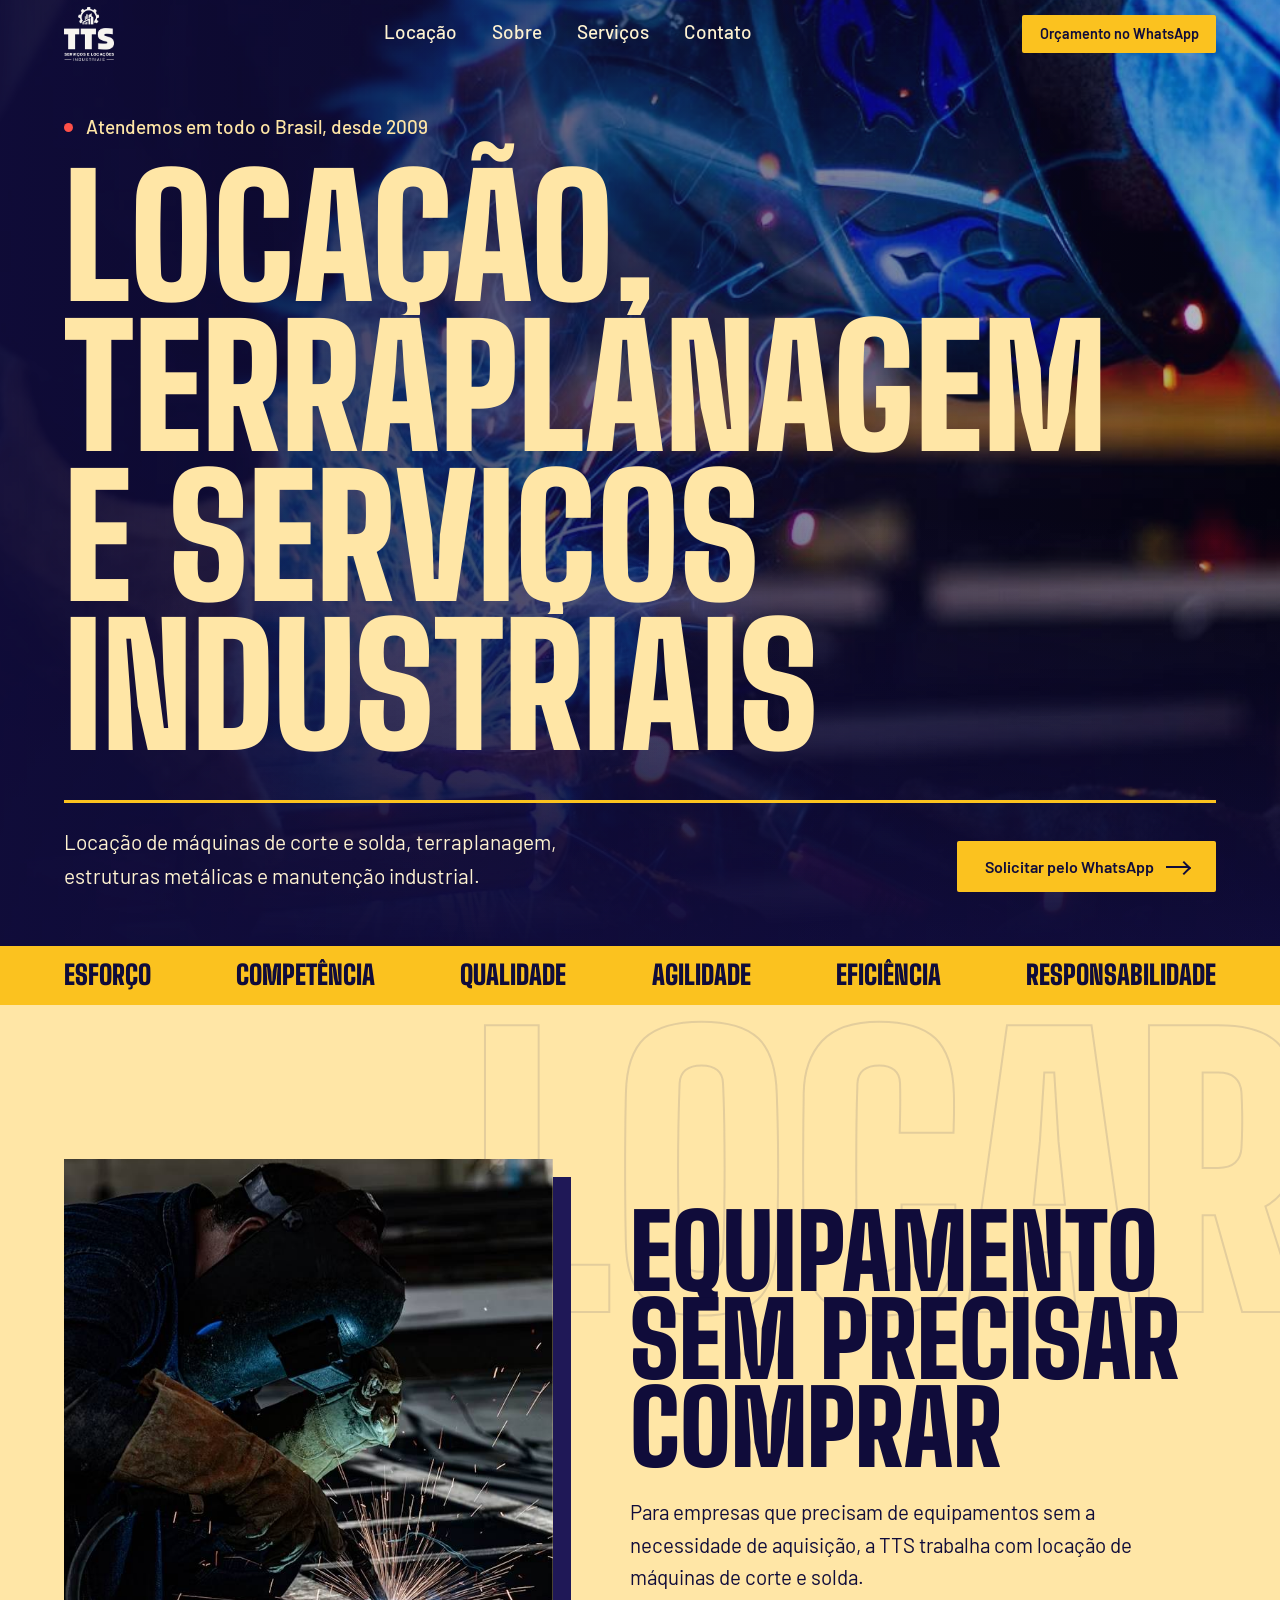
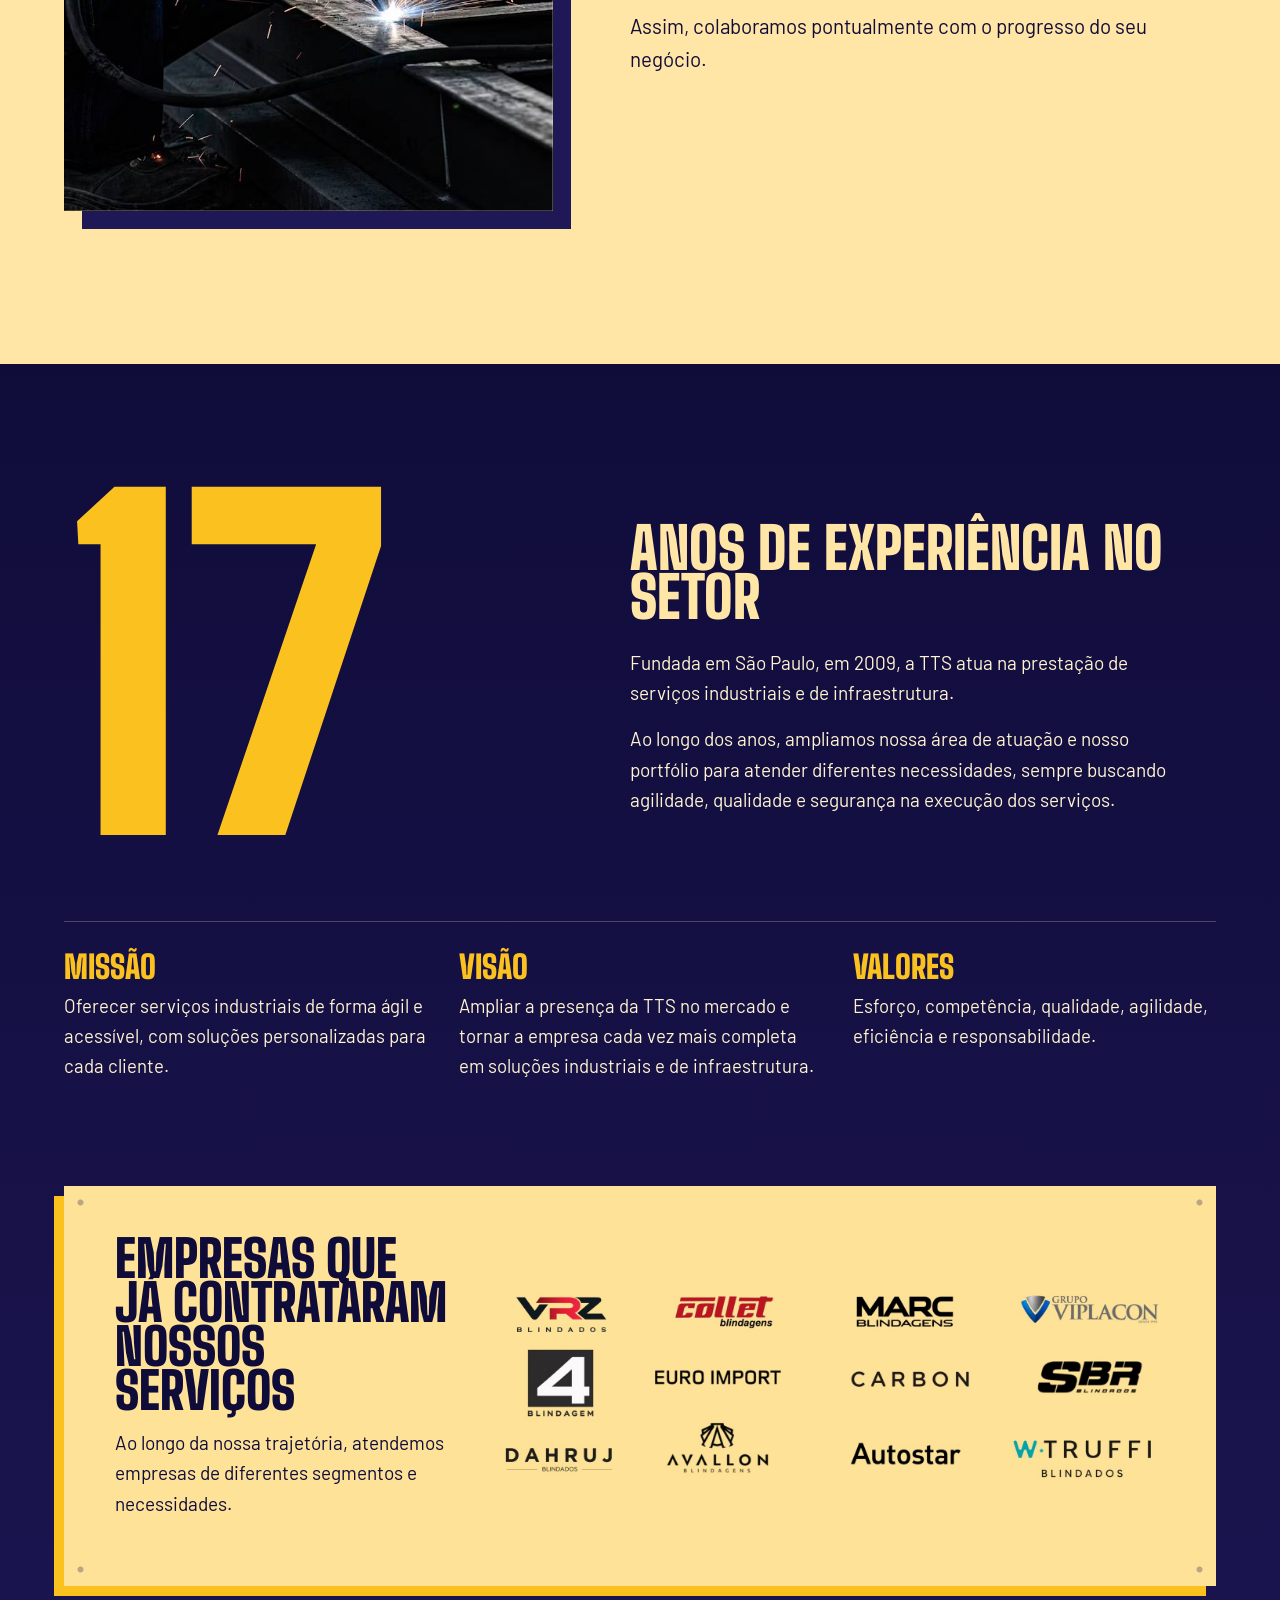
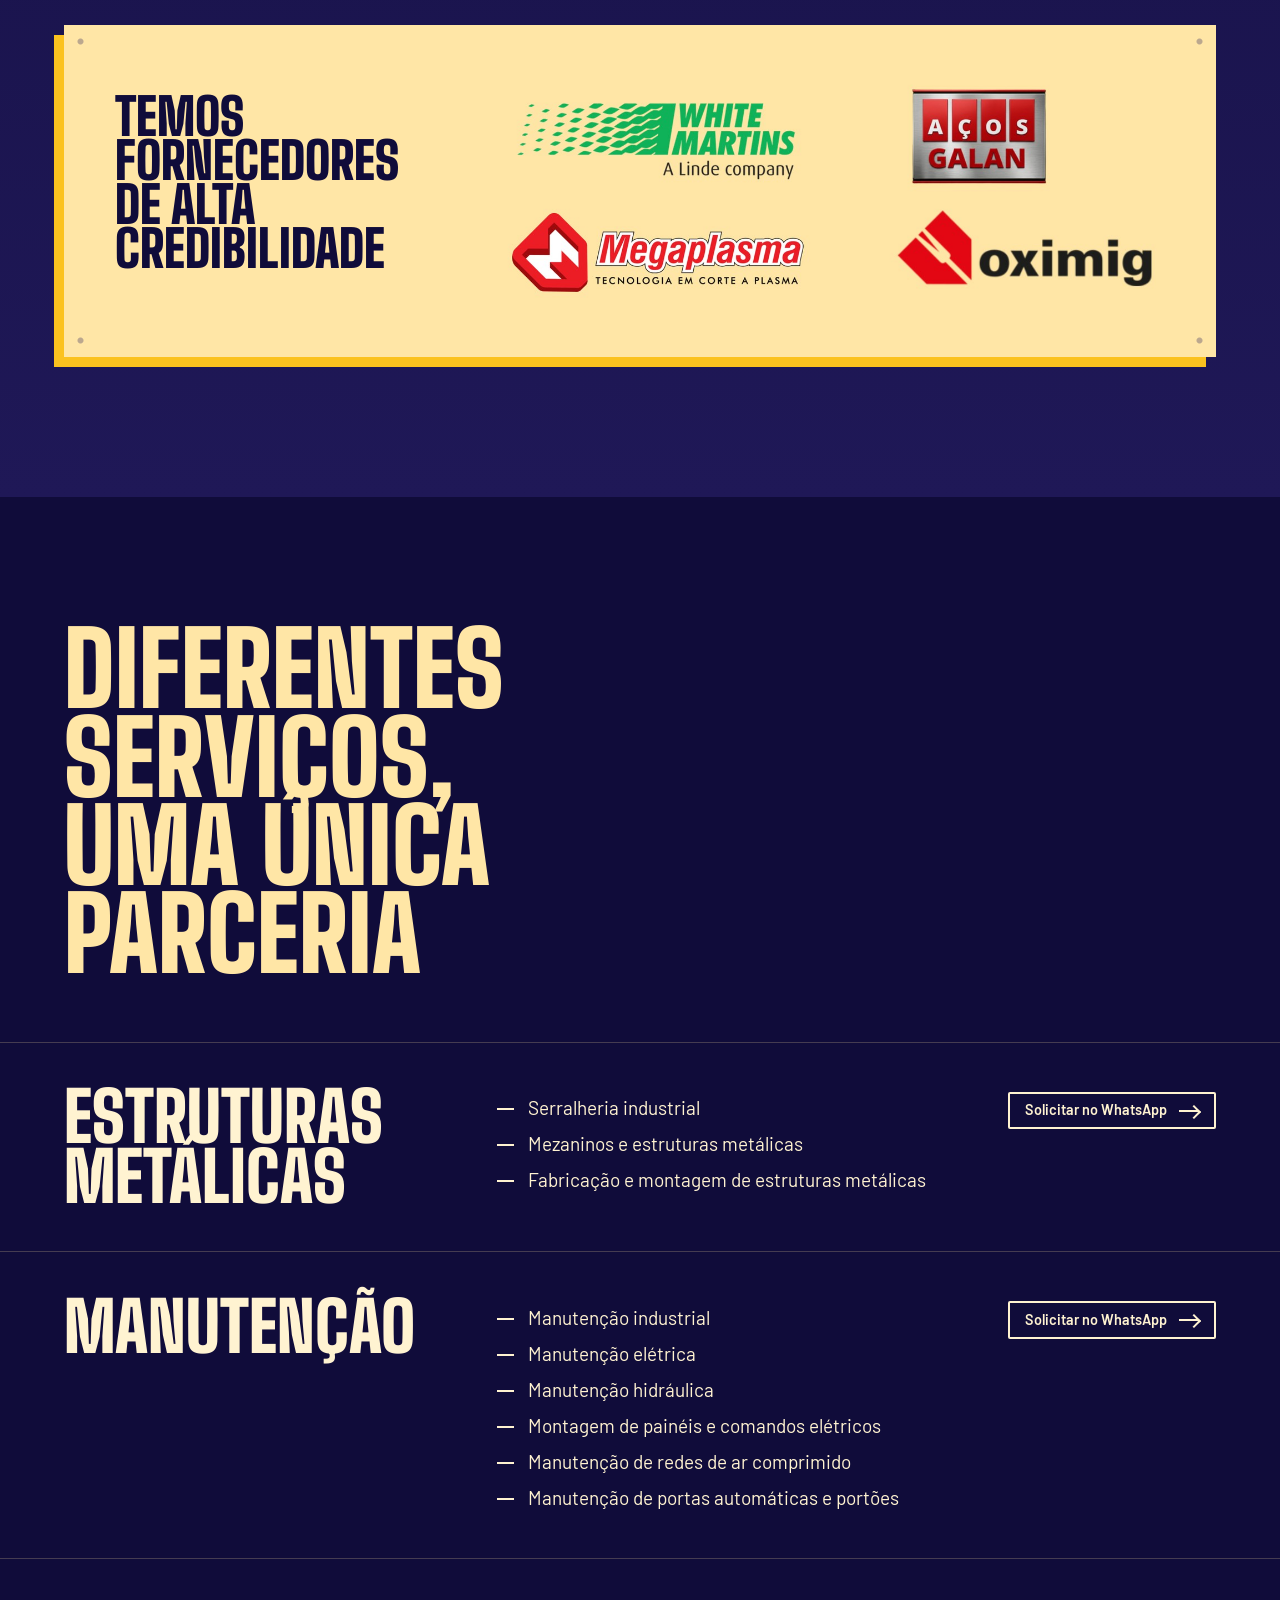
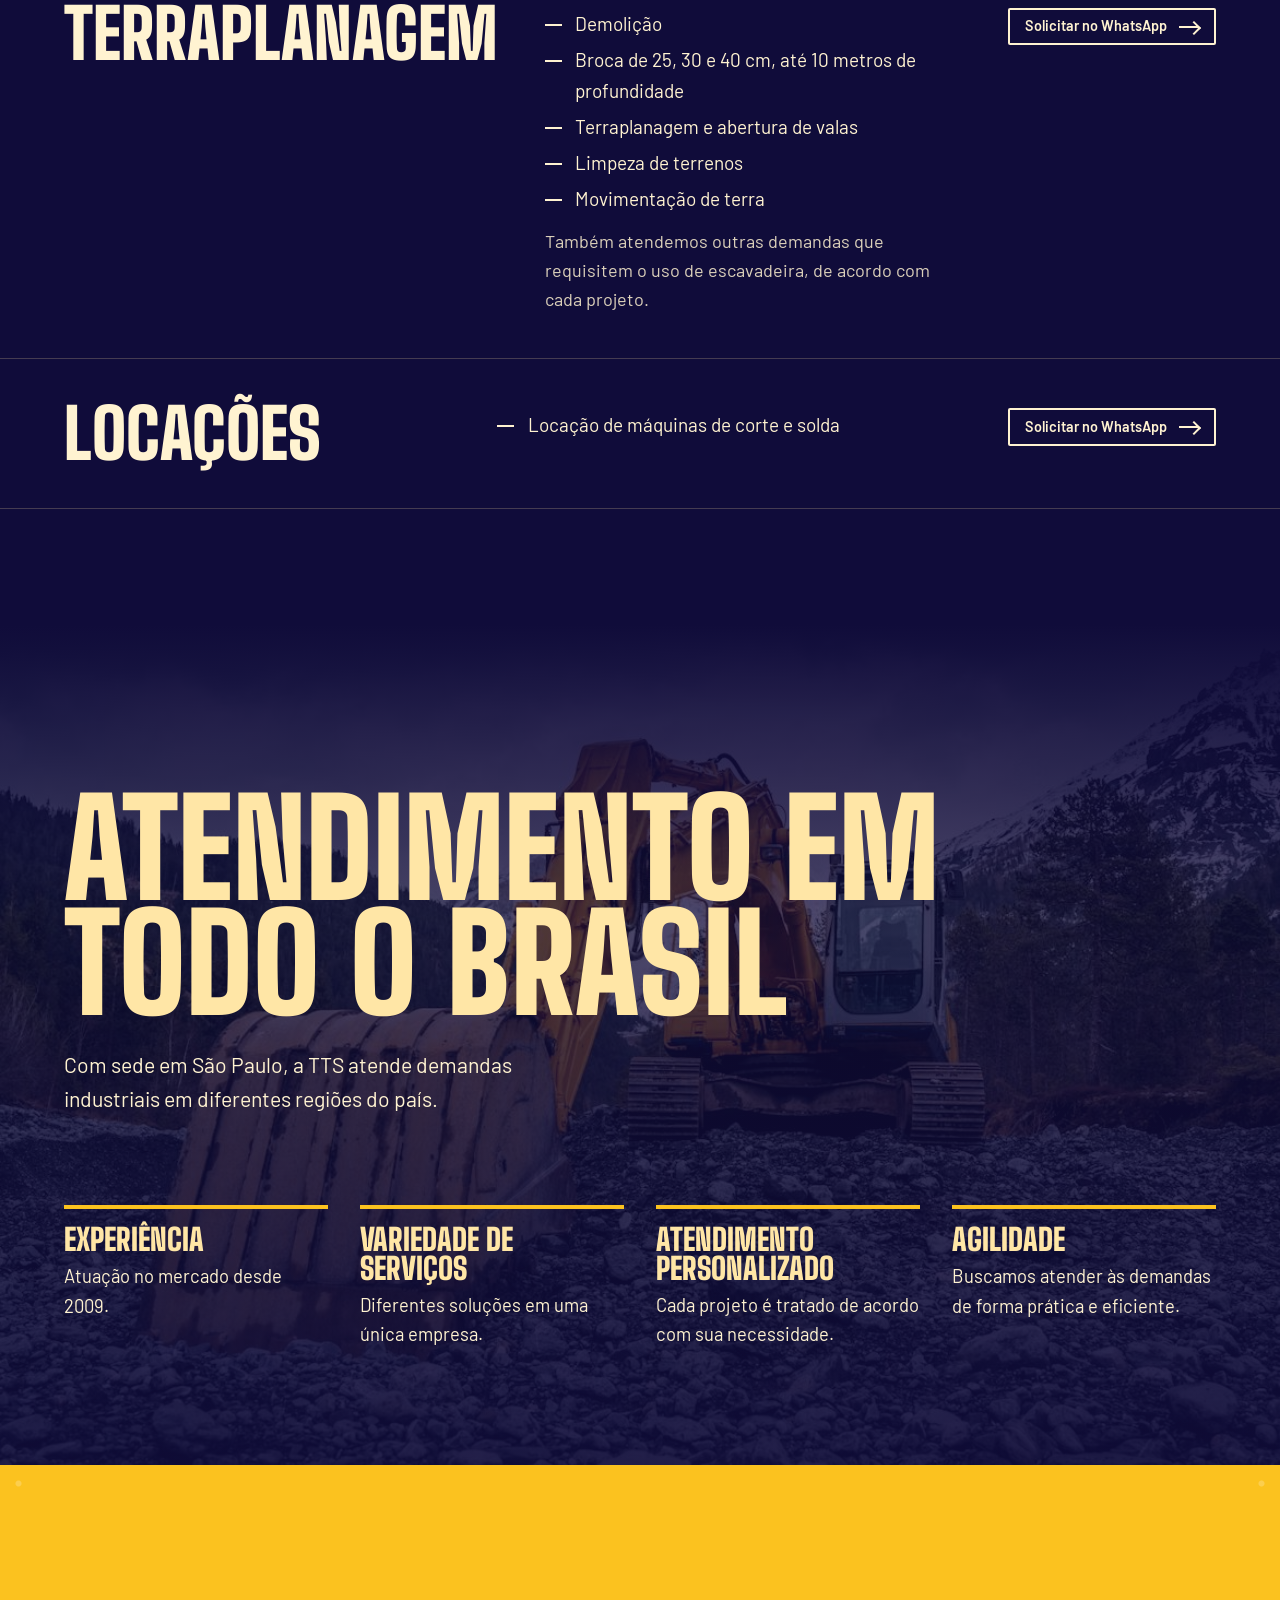
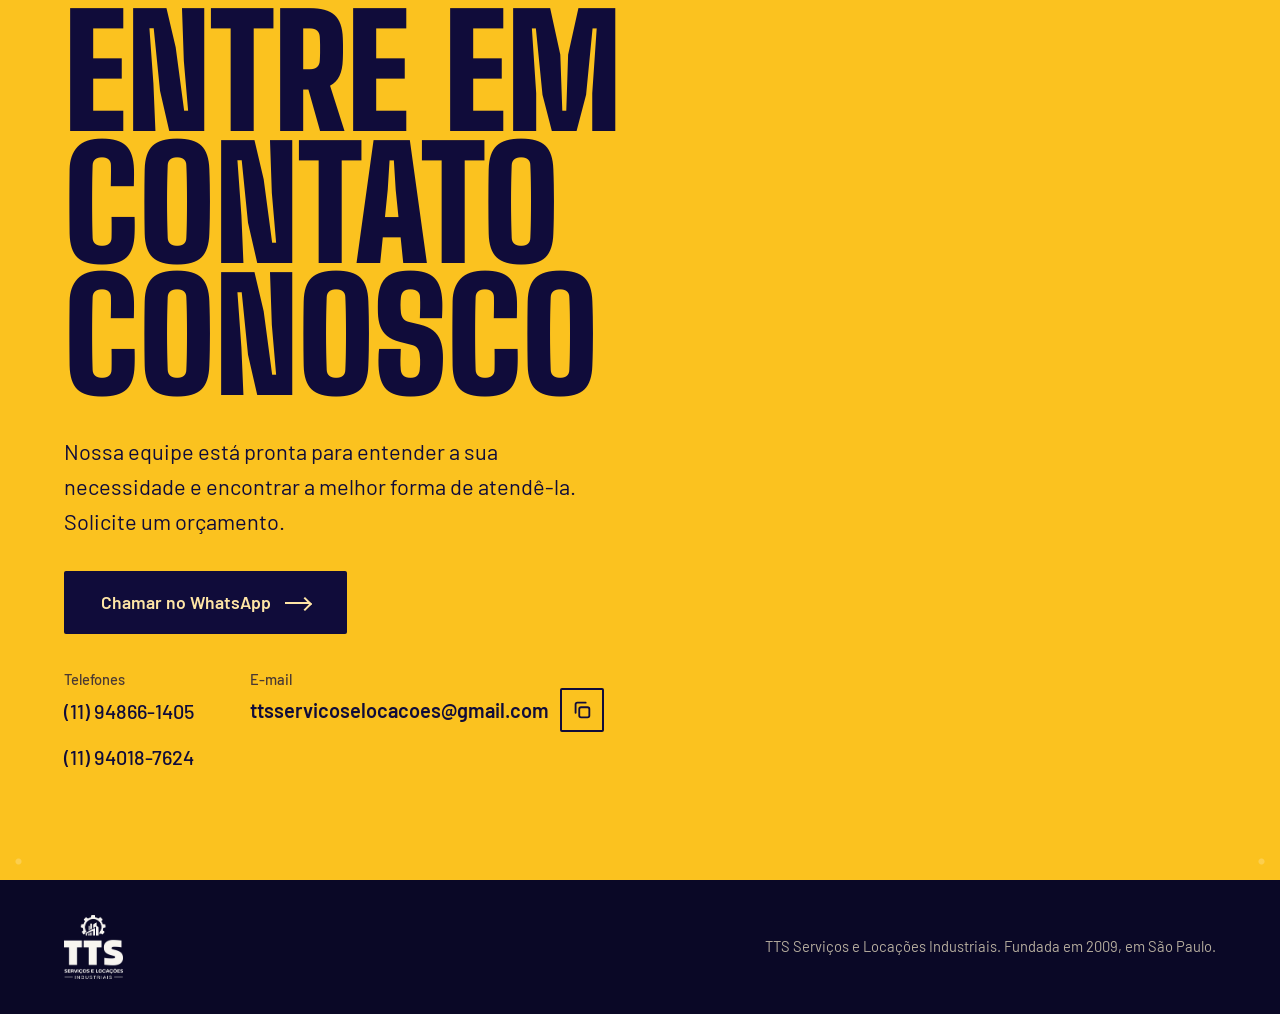
==== index.html @ 23714655 "Versão final TTS Servicos e Locacoes" ====
<!doctype html>
<html lang="pt-BR"><head><meta charset="utf-8">
<meta name="viewport" content="width=device-width,initial-scale=1,viewport-fit=cover">
<title>TTS | Locação de máquinas de corte e solda e serviços industriais</title>
<meta name="description" content="TTS Serviços e Locações Industriais, desde 2009 em São Paulo. Locação de máquinas de corte e solda. Peça seu orçamento pelo WhatsApp.">
<meta name="theme-color" content="#100C3A">
<link rel="preconnect" href="https://fonts.googleapis.com"><link rel="preconnect" href="https://fonts.gstatic.com" crossorigin>
<link href="https://fonts.googleapis.com/css2?family=Barlow:wght@400;500;600&family=Big+Shoulders+Display:wght@800;900&display=swap" rel="stylesheet">
<link rel="stylesheet" href="css/style.css">
<noscript><style>.gate{display:none}.rv,.mk,.mk img,.ln>span{opacity:1!important;transform:none!important;clip-path:none!important}body.lock{overflow:auto}</style></noscript>
</head>
<body class="lock">
<a class="skip" href="#locacao">Ir para o conteúdo</a>
<div class="gate" aria-hidden="true"><i></i><i></i></div>
<div class="pg" id="pg"></div>
<header id="hd">
 <a class="logo" href="#topo" aria-label="TTS, início"><img src="imagens/logo-tts-branco.png" alt="TTS Serviços e Locações Industriais" width="120" height="40"></a>
 <nav class="dk" aria-label="Principal"><a class="ul" href="#locacao">Locação</a><a class="ul" href="#sobre">Sobre</a><a class="ul" href="#servicos">Serviços</a><a class="ul" href="#contato">Contato</a></nav>
 <a class="btn sm" data-wa="def">Orçamento no WhatsApp</a>
 <button class="bg" id="bg" aria-label="Abrir menu" aria-expanded="false" aria-controls="mn"><span></span><span></span></button>
</header>
<div class="mn" id="mn"><a class="l" style="--i:0" href="#locacao">Locação</a><a class="l" style="--i:1" href="#sobre">Sobre</a><a class="l" style="--i:2" href="#servicos">Serviços</a><a class="l" style="--i:3" href="#contato">Contato</a><a class="btn" data-wa="def">Orçamento no WhatsApp<b></b></a></div>

<main>
<section class="hero" id="topo">
 <div class="hbg" id="hb"><div class="mk" style="--d:1250"><img src="imagens/hero-solda.jpg" alt="Soldagem com faíscas em ambiente industrial" fetchpriority="high"></div></div>
 <div class="wrap">
  <p class="tag rv" style="--d:1500"><i class="dot"></i>Atendemos em todo o Brasil, desde 2009</p>
  <h1><span class="ln"><span style="--d:700">Locação,</span></span><span class="ln"><span style="--d:820">terraplanagem</span></span><span class="ln"><span style="--d:940">e serviços</span></span><span class="ln"><span style="--d:1060">industriais</span></span></h1>
  <div class="hrow"><p class="rv" style="--d:1750">Locação de máquinas de corte e solda, terraplanagem, estruturas metálicas e manutenção industrial.</p><a class="btn rv" style="--d:1900" data-wa="def">Solicitar pelo WhatsApp<b></b></a></div>
 </div>
</section>

<div class="mq" aria-hidden="true"><span>Esforço</span><span>Competência</span><span>Qualidade</span><span>Agilidade</span><span>Eficiência</span><span>Responsabilidade</span></div>

<section class="loc riv" id="locacao">
 <span class="ghost" aria-hidden="true">Locar</span>
 <div class="wrap g2">
  <div class="mk ph"><img src="imagens/locacao-solda.jpg" alt="Operador trabalhando com máquina de solda" loading="lazy"></div>
  <div>
   <h2 class="rv">Equipamento sem precisar comprar</h2>
   <p class="rv" style="--d:100">Para empresas que precisam de equipamentos sem a necessidade de aquisição, a TTS trabalha com locação de máquinas de corte e solda.</p>
   <p class="rv" style="--d:180">Assim, colaboramos pontualmente com o progresso do seu negócio.</p>
   <a class="btn rv" style="--d:260" data-wa="loc">Pedir orçamento de locação<b></b></a>
  </div>
 </div>
</section>

<section class="sob" id="sobre">
 <div class="wrap">
  <div class="g2">
   <div><span class="big rv" aria-hidden="true">17</span></div>
   <div>
    <h2 class="rv">Anos de experiência no setor</h2>
    <p class="rv" style="--d:80">Fundada em São Paulo, em 2009, a TTS atua na prestação de serviços industriais e de infraestrutura.</p>
    <p class="rv" style="--d:160">Ao longo dos anos, ampliamos nossa área de atuação e nosso portfólio para atender diferentes necessidades, sempre buscando agilidade, qualidade e segurança na execução dos serviços.</p>
   </div>
  </div>
  <div class="mvv">
   <div class="rv"><h3>Missão</h3><p>Oferecer serviços industriais de forma ágil e acessível, com soluções personalizadas para cada cliente.</p></div>
   <div class="rv" style="--d:120"><h3>Visão</h3><p>Ampliar a presença da TTS no mercado e tornar a empresa cada vez mais completa em soluções industriais e de infraestrutura.</p></div>
   <div class="rv" style="--d:240"><h3>Valores</h3><p>Esforço, competência, qualidade, agilidade, eficiência e responsabilidade.</p></div>
  </div>
 <div class="pc riv">
  <div><h3 class="rv">Empresas que já contrataram nossos serviços</h3><p class="rv" style="--d:100">Ao longo da nossa trajetória, atendemos empresas de diferentes segmentos e necessidades.</p></div>
  <div class="mk"><img src="imagens/logos-parceiros.jpg" alt="Logotipos das empresas que já contrataram os serviços da TTS" loading="lazy"></div>
  <p class="hint">Deslize para o lado e veja todas as empresas.</p>
 </div>
 <div class="pc fn riv">
  <div><h3 class="rv">Temos fornecedores de alta credibilidade</h3></div>
  <div class="mk"><img src="imagens/logos-fornecedores.jpg" alt="Logotipos dos fornecedores da TTS: White Martins, Aços Galan, Megaplasma e Oximig" loading="lazy"></div>
 </div>
 </div>
</section>

<section class="srv" id="servicos">
 <div class="wrap"><h2 class="rv">Diferentes serviços, uma única parceria</h2></div>
 <article class="rw rv"><h3>Estruturas metálicas</h3><ul><li>Serralheria industrial</li><li>Mezaninos e estruturas metálicas</li><li>Fabricação e montagem de estruturas metálicas</li></ul><a class="btn sm" data-wa="est">Solicitar no WhatsApp<b></b></a></article>
 <article class="rw rv"><h3>Manutenção</h3><ul><li>Manutenção industrial</li><li>Manutenção elétrica</li><li>Manutenção hidráulica</li><li>Montagem de painéis e comandos elétricos</li><li>Manutenção de redes de ar comprimido</li><li>Manutenção de portas automáticas e portões</li></ul><a class="btn sm" data-wa="man">Solicitar no WhatsApp<b></b></a></article>
 <article class="rw rv"><h3>Terraplanagem</h3><div><ul><li>Demolição</li><li>Broca de 25, 30 e 40 cm, até 10 metros de profundidade</li><li>Terraplanagem e abertura de valas</li><li>Limpeza de terrenos</li><li>Movimentação de terra</li></ul><small>Também atendemos outras demandas que requisitem o uso de escavadeira, de acordo com cada projeto.</small></div><a class="btn sm" data-wa="ter">Solicitar no WhatsApp<b></b></a></article>
 <article class="rw rv"><h3>Locações</h3><ul><li>Locação de máquinas de corte e solda</li></ul><a class="btn sm" data-wa="lcs">Solicitar no WhatsApp<b></b></a></article>
</section>

<section class="br">
 <div class="bgi"><img src="imagens/escavadeira-obra.jpg" alt="Escavadeira em obra" loading="lazy"></div>
 <div class="wrap">
  <h2 class="rv">Atendimento em todo o Brasil</h2>
  <p class="lead rv" style="--d:100">Com sede em São Paulo, a TTS atende demandas industriais em diferentes regiões do país.</p>
  <div class="dif">
   <div class="rv"><h3>Experiência</h3><p>Atuação no mercado desde 2009.</p></div>
   <div class="rv" style="--d:100"><h3>Variedade de serviços</h3><p>Diferentes soluções em uma única empresa.</p></div>
   <div class="rv" style="--d:200"><h3>Atendimento personalizado</h3><p>Cada projeto é tratado de acordo com sua necessidade.</p></div>
   <div class="rv" style="--d:300"><h3>Agilidade</h3><p>Buscamos atender às demandas de forma prática e eficiente.</p></div>
  </div>
 </div>
</section>

<section class="ct riv" id="contato">
 <div class="wrap">
  <h2 class="rv">Entre em contato conosco</h2>
  <p class="s rv" style="--d:100">Nossa equipe está pronta para entender a sua necessidade e encontrar a melhor forma de atendê-la. Solicite um orçamento.</p>
  <a class="btn dk rv" style="--d:200" data-wa="def">Chamar no WhatsApp<b></b></a>
  <div class="ph2 rv" style="--d:300"><div><small>Telefones</small><a class="ul" href="tel:+5511948661405">(11) 94866-1405</a><a class="ul" href="tel:+5511940187624">(11) 94018-7624</a></div><div><small>E-mail</small><div class="cp"><span class="em">ttsservicoselocacoes@gmail.com</span><button class="cb" id="cb" type="button" data-copy="ttsservicoselocacoes@gmail.com" aria-label="Copiar e-mail"><svg class="i1" viewBox="0 0 24 24" width="22" height="22" fill="none" stroke="currentColor" stroke-width="2" stroke-linecap="round" stroke-linejoin="round" aria-hidden="true"><rect x="9" y="9" width="11" height="11" rx="2"/><path d="M5 15V6a2 2 0 0 1 2-2h9"/></svg><svg class="i2" viewBox="0 0 24 24" width="22" height="22" fill="none" stroke="currentColor" stroke-width="2.4" stroke-linecap="round" stroke-linejoin="round" aria-hidden="true"><path d="M5 13l4 4L19 7"/></svg></button><span class="cm" id="cm" role="status" aria-live="polite"></span></div></div></div>
 </div>
</section>
</main>

<footer><img src="imagens/logo-tts-branco.png" alt="TTS" width="132" height="44"><span>TTS Serviços e Locações Industriais. Fundada em 2009, em São Paulo.</span></footer>
<div class="wbar" id="wb"><a class="btn" data-wa="def">Orçamento no WhatsApp<b></b></a></div>

<script src="js/script.js"></script>
</body></html>
---- css/style.css ----
:root{--n0:#0A0826;--n1:#100C3A;--n2:#1F1857;--y:#FBC21F;--c:#FFE6A6;--ct:#FFF3D1;--r:#FE5048;--e:cubic-bezier(.77,0,.18,1);--o:cubic-bezier(.16,1,.3,1);--p:clamp(20px,5vw,72px);--ft:'Big Shoulders Display','Arial Narrow',Impact,sans-serif;--fb:'Barlow',system-ui,sans-serif}
*{box-sizing:border-box;margin:0}
html{scroll-behavior:smooth;scroll-padding-top:70px}
body{background:var(--n1);color:var(--ct);font:400 clamp(16px,.5vw + .9rem,19px)/1.6 var(--fb);overflow-x:hidden;-webkit-font-smoothing:antialiased}
body.lock,body.mo{overflow:hidden}
img{display:block;width:100%;height:100%;object-fit:cover}
a{color:inherit;text-decoration:none}
h1,h2,h3{font-family:var(--ft);text-transform:uppercase;line-height:.86;font-weight:900}
:focus-visible{outline:3px solid var(--y);outline-offset:3px}
.wrap{padding:0 var(--p);position:relative}
.skip{position:absolute;left:-999px;top:8px;z-index:200;background:var(--y);color:var(--n1);padding:.6em 1em}.skip:focus{left:8px}
/* portão */
.gate{position:fixed;inset:0;z-index:100;display:flex;pointer-events:none}
.gate i{flex:1;position:relative;background:repeating-linear-gradient(90deg,rgba(255,255,255,.04) 0 1px,transparent 1px 5px),linear-gradient(180deg,#2b2372,#1F1857 45%,#120e3f);transition:transform 1.35s var(--e) .35s}
.gate i:first-child{border-right:3px solid var(--y)}.gate i:last-child{border-left:3px solid var(--y)}
.gate i::before,.riv::before{content:'';position:absolute;inset:16px;pointer-events:none;--rc:rgba(255,230,166,.35);background:radial-gradient(circle,var(--rc) 2.5px,transparent 3.5px) 0 0/9px 9px no-repeat,radial-gradient(circle,var(--rc) 2.5px,transparent 3.5px) 100% 0/9px 9px no-repeat,radial-gradient(circle,var(--rc) 2.5px,transparent 3.5px) 0 100%/9px 9px no-repeat,radial-gradient(circle,var(--rc) 2.5px,transparent 3.5px) 100% 100%/9px 9px no-repeat}
body.go .gate i:first-child{transform:translateX(-101%)}body.go .gate i:last-child{transform:translateX(101%)}
body.done .gate{display:none}
/* revelações */
.rv{opacity:0;transform:translateY(32px);transition:opacity .9s var(--o),transform .9s var(--o);transition-delay:calc(var(--d,0)*1ms)}
.rv.in{opacity:1;transform:none}
.mk{overflow:hidden}
.mk img{transform:scale(1.25);clip-path:inset(0 0 100% 0);transition:transform 2s var(--o) calc(var(--d,0)*1ms),clip-path 1.3s var(--e) calc(var(--d,0)*1ms)}
.mk.in img{transform:none;clip-path:inset(0)}
.ln{display:block;overflow:hidden;padding:.18em 0 .04em;margin-top:-.18em}
.ln>span{display:block;transform:translateY(108%);transition:transform 1.1s var(--o) calc(var(--d,0)*1ms)}
body.go .ln>span{transform:none}
/* header */
header{position:fixed;inset:0 0 auto;z-index:60;height:68px;display:flex;align-items:center;justify-content:space-between;padding:0 var(--p);transition:background .4s,transform .4s}
header.sc{background:rgba(16,12,58,.92);backdrop-filter:blur(10px);box-shadow:0 1px 0 rgba(255,230,166,.12)}
.logo{height:54px;width:auto}.logo img{width:auto;height:100%}
nav.dk{display:flex;gap:2.2rem;align-items:center}
.ul{background:linear-gradient(currentColor,currentColor) 0 100%/0 2px no-repeat;transition:background-size .45s var(--o);padding-bottom:3px;font-weight:500}.ul:hover{background-size:100% 2px}
.pg{position:fixed;top:0;left:0;right:0;height:3px;background:var(--y);transform:scaleX(0);transform-origin:0 50%;z-index:70}
.bg{display:none;width:48px;height:48px;background:none;border:0;color:inherit;cursor:pointer;position:relative}
.bg span{position:absolute;left:11px;right:11px;height:2px;background:var(--c);transition:transform .5s var(--o),opacity .3s}
.bg span:nth-child(1){top:19px}.bg span:nth-child(2){top:28px}
body.mo .bg span:nth-child(1){transform:translateY(4.5px) rotate(45deg)}body.mo .bg span:nth-child(2){transform:translateY(-4.5px) rotate(-45deg)}
.mn{position:fixed;inset:0;z-index:55;background:var(--n2);clip-path:inset(0 0 0 100%);visibility:hidden;transition:clip-path .8s var(--e),visibility 0s .8s;display:flex;flex-direction:column;justify-content:center;gap:1.2rem;padding:90px var(--p) 40px;border-left:3px solid var(--y)}
body.mo .mn{clip-path:inset(0);visibility:visible;transition:clip-path .8s var(--e)}
.mn a.l{font:900 clamp(3rem,15vw,5.5rem)/.95 var(--ft);text-transform:uppercase;opacity:0;transform:translateX(40px);transition:opacity .5s,transform .7s var(--o)}
body.mo .mn a.l{opacity:1;transform:none;transition-delay:calc(.35s + var(--i)*.08s)}
/* botões */
.btn{position:relative;display:inline-flex;align-items:center;justify-content:center;gap:.8em;padding:1.1em 1.7em;background:var(--y);color:var(--n1);font:600 1rem/1 var(--fb);overflow:hidden;isolation:isolate;border-radius:2px}
.btn::before{content:'';position:absolute;inset:0;background:var(--c);transform:translateX(-101%);transition:transform .55s var(--o);z-index:-1}
.btn:hover::before,.btn:focus-visible::before{transform:none}
.btn b{display:inline-block;width:1.4em;height:2px;background:currentColor;position:relative;transition:width .4s var(--o)}
.btn b::after{content:'';position:absolute;right:0;top:-3px;width:8px;height:8px;border:solid currentColor;border-width:2px 2px 0 0;transform:rotate(45deg)}
.btn:hover b{width:2.2em}
.btn:active{transform:scale(.97)}
.btn.sm{padding:.8em 1.2em;font-size:.9rem}
.btn.dk{background:var(--n1);color:var(--c)}.btn.dk::before{background:var(--n2)}
/* hero */
.hero{position:relative;min-height:100svh;display:flex;align-items:flex-end;overflow:hidden;padding-bottom:clamp(28px,6vh,64px)}
.hbg{position:absolute;inset:-6% 0 0;will-change:transform}.hbg .mk{height:100%}
.hero::before{content:'';position:absolute;inset:0;z-index:1;background:linear-gradient(90deg,rgba(16,12,58,.94),rgba(16,12,58,.55) 60%,rgba(16,12,58,.25)),linear-gradient(0deg,var(--n1),transparent 45%)}
.hero .wrap{z-index:2;width:100%;padding-top:110px}
.tag{display:inline-flex;align-items:center;gap:.7em;font-weight:500;margin-bottom:1.4rem;color:var(--c)}
.dot{width:9px;height:9px;border-radius:50%;background:var(--r);animation:pl 2s infinite}
@keyframes pl{50%{box-shadow:0 0 0 7px rgba(254,80,72,0)}0%{box-shadow:0 0 0 0 rgba(254,80,72,.6)}}
h1{font-size:clamp(3rem,13vw,12rem);color:var(--c)}
.hrow{display:flex;gap:2rem 4rem;align-items:flex-end;justify-content:space-between;flex-wrap:wrap;margin-top:clamp(1.6rem,4vh,3rem);border-top:3px solid var(--y);padding-top:1.4rem}
.hrow p{max-width:42ch;font-size:1.1em}
/* marquee */
.mq{background:var(--y);color:var(--n1);display:flex;justify-content:space-between;align-items:center;gap:.4em 1.4em;padding:.6em var(--p);font:900 clamp(1.1rem,2.1vw,1.7rem)/1 var(--ft);text-transform:uppercase}
@media(max-width:700px){.mq{flex-wrap:wrap;justify-content:center;text-align:center;font-size:1.2rem;padding:.8em var(--p)}}
/* locação (chapa creme) */
.loc{position:relative;background:var(--c);color:var(--n1);padding:clamp(70px,12vw,160px) 0;overflow:hidden;--rc:rgba(31,24,87,.3)}
.loc::before{inset:14px}
.ghost{position:absolute;right:-2vw;top:2vw;font:900 clamp(8rem,28vw,30rem)/.8 var(--ft);text-transform:uppercase;color:transparent;-webkit-text-stroke:2px rgba(31,24,87,.12);pointer-events:none;user-select:none}
.g2{display:grid;grid-template-columns:5fr 6fr;gap:clamp(2rem,6vw,6rem);align-items:center}
.ph{aspect-ratio:3/4;box-shadow:18px 18px 0 var(--n2)}
h2{font-size:clamp(2.8rem,8vw,7.5rem)}
.loc h2{margin-bottom:1.5rem}.loc p{max-width:44ch;margin-bottom:1rem;font-size:1.08em}
.loc .btn{margin-top:1.2rem;background:var(--n1);color:var(--c)}.loc .btn::before{background:var(--n2)}
/* sobre */
.sob{padding:clamp(70px,11vw,150px) 0;background:linear-gradient(180deg,var(--n1),var(--n2))}
.big{font:900 clamp(11rem,34vw,34rem)/.75 var(--ft);color:var(--y);display:block}
.sob .g2{grid-template-columns:5fr 6fr;align-items:end}
.sob h2{font-size:clamp(2rem,4.5vw,4.2rem);margin:1rem 0 1.6rem;color:var(--c)}
.sob p{max-width:50ch;margin-bottom:1rem}
.mvv{display:grid;grid-template-columns:repeat(3,1fr);gap:2rem;margin-top:clamp(3rem,7vw,6rem);border-top:1px solid rgba(255,230,166,.25);padding-top:2rem}
.mvv h3{font-size:2rem;color:var(--y);margin-bottom:.6rem}.mvv p{font-size:.98em;max-width:34ch}
/* serviços */
.srv{padding:clamp(70px,10vw,140px) 0 0}
.srv h2{margin-bottom:clamp(2rem,5vw,4rem);color:var(--c);max-width:11ch}
.rw{position:relative;display:grid;grid-template-columns:5fr 6fr;gap:1rem 3rem;align-items:start;padding:clamp(1.8rem,3.5vw,3rem) var(--p);border-top:1px solid rgba(255,230,166,.22);overflow:hidden;isolation:isolate;transition:color .5s}
.rw::before{content:'';position:absolute;inset:0;background:var(--y);transform:scaleY(0);transform-origin:50% 100%;transition:transform .6s var(--o);z-index:-1}
.rw:hover::before,.rw:focus-within::before{transform:none}
.rw:hover,.rw:focus-within{color:var(--n1)}
.rw h3{font-size:clamp(2.4rem,5.4vw,5rem);transition:transform .6s var(--o)}.rw:hover h3{transform:translateX(14px)}
.rw ul{list-style:none;display:grid;gap:.35rem;padding:.3em 0 0}
.rw li{position:relative;padding-left:1.6em}.rw li::before{content:'';position:absolute;left:0;top:.8em;width:.9em;height:2px;background:currentColor}
.rw:last-of-type{border-bottom:1px solid rgba(255,230,166,.22)}
.rw small{display:block;margin-top:.8rem;font-size:.95em;opacity:.85}
/* brasil + diferenciais */
.br{position:relative;margin-top:clamp(60px,9vw,130px);padding:clamp(80px,13vw,180px) 0 clamp(60px,9vw,120px);overflow:hidden}
.br .bgi{position:absolute;inset:0;z-index:0}.br .bgi img{filter:saturate(.8) contrast(1.05)}
.br::before{content:'';position:absolute;inset:0;z-index:1;background:linear-gradient(180deg,var(--n1),rgba(16,12,58,.72) 35%,rgba(16,12,58,.9))}
.br .wrap{z-index:2}
.br h2{font-size:clamp(3rem,10.5vw,10rem);color:var(--c);max-width:7.2em}
.br .lead{max-width:40ch;margin:1.6rem 0 clamp(3rem,7vw,6rem);font-size:1.12em}
.dif{display:grid;grid-template-columns:repeat(4,1fr);gap:2rem}
.dif div{border-top:4px solid var(--y);padding-top:1rem}.dif h3{font-size:1.9rem;color:var(--c);margin-bottom:.5rem;line-height:.95}.dif p{font-size:.97em}
/* contato */
.ct{position:relative;background:var(--y);color:var(--n1);padding:clamp(70px,11vw,150px) 0 clamp(60px,8vw,100px);overflow:hidden;--rc:rgba(31,24,87,.35)}
.ct::before{inset:14px}
.ct h2{font-size:clamp(3.2rem,12vw,12rem);max-width:9ch;margin-bottom:2rem}
.ct p.s{max-width:46ch;font-size:1.15em;margin-bottom:2rem}
.ct .btn{font-size:1.1rem;padding:1.3em 2.1em}
.ph2{display:flex;gap:1rem 2.5rem;flex-wrap:wrap;margin-top:2.2rem;font:600 1.25rem var(--fb)}
footer{background:var(--n0);padding:2.2rem var(--p);display:flex;justify-content:space-between;align-items:center;gap:1.5rem;flex-wrap:wrap;font-size:.92rem;color:rgba(255,243,209,.7)}
footer img{width:auto;height:64px}
.wbar{display:none}
@media(max-width:900px){
 nav.dk{display:none}.bg{display:block}header>.btn{display:none}
 .g2,.sob .g2,.rw{grid-template-columns:minmax(0,1fr)}
 .ph{aspect-ratio:4/3;box-shadow:10px 10px 0 var(--n2)}
 .mvv,.dif{grid-template-columns:1fr 1fr}.mvv>div:last-child{grid-column:1/-1}
 .wbar{position:fixed;left:0;right:0;bottom:0;z-index:50;display:block;padding:10px 14px calc(10px + env(safe-area-inset-bottom));background:linear-gradient(0deg,var(--n1) 60%,transparent);transform:translateY(110%);transition:transform .6s var(--o)}
 .wbar.on{transform:none}.wbar .btn{width:100%}
 footer{padding-bottom:calc(6rem + env(safe-area-inset-bottom))}
}
@media(max-width:520px){.mvv,.dif{grid-template-columns:1fr}.hrow .btn{width:100%}}
@media(prefers-reduced-motion:reduce){.gate{display:none}.rv,.mk,.mk img,.ln>span{opacity:1;transform:none;clip-path:none;transition:none}.mq div{animation:none}html{scroll-behavior:auto}.dot{animation:none}}
.pc{margin-top:clamp(3rem,7vw,6rem);position:relative;display:grid;grid-template-columns:4fr 8fr;gap:clamp(1.5rem,4vw,4rem);align-items:center;background:#fee298;color:var(--n1);padding:clamp(1.6rem,4vw,3.5rem);box-shadow:-10px 10px 0 var(--y)}
.pc::before{inset:12px;--rc:rgba(31,24,87,.3)}
.pc>*{position:relative}
.pc h3{font-size:clamp(2rem,4vw,3.4rem);margin-bottom:.9rem}.pc p{max-width:30ch}
.pc .mk{background:#fee298}.pc .mk img{height:auto;object-fit:contain}
@media(max-width:900px){.pc{grid-template-columns:1fr;box-shadow:-6px 6px 0 var(--y)}}
.mn .btn{align-self:flex-start;margin-top:1.4rem;opacity:0;transform:translateX(40px);transition:opacity .5s,transform .7s var(--o)}
body.mo .mn .btn{opacity:1;transform:none;transition-delay:.75s}
.ph2 a{padding:.55em 0}
@media(max-width:900px){.pc{padding:1.1rem}.pc .mk{overflow-x:auto;-webkit-overflow-scrolling:touch}.pc .mk img{min-width:620px}}
.pc .hint{display:none}
@media(max-width:900px){.pc .hint{display:block;font-size:.88rem;opacity:.75;margin-top:-.4rem}}
@media(max-width:520px){.rw h3{font-size:2.05rem}}
.ph2{gap:1.4rem 3.5rem;align-items:flex-start}.ph2>div{display:grid}
.ph2 small{font:500 .92rem var(--fb);opacity:.75}
.ph2 .em{font-size:clamp(1rem,4.6vw,1.25rem);overflow-wrap:anywhere}
@media(min-width:901px){.rw{grid-template-columns:5fr 6fr auto}}
.rw .btn{align-self:start;margin-top:.3em;background:transparent;color:inherit;box-shadow:inset 0 0 0 2px currentColor}
.rw .btn::before{background:var(--n1)}
.rw .btn:hover,.rw .btn:focus-visible{color:var(--c)}
@media(max-width:900px){.rw .btn{width:100%;margin-top:.8rem}}
.pc.fn,.pc.fn .mk{background:#ffe6a6}
.pc.fn{margin-top:clamp(1.5rem,3vw,2.5rem)}
.pc.fn .mk img{min-width:0}
.cp{display:flex;align-items:center;flex-wrap:wrap;gap:.3rem .7rem}
.em{user-select:all}
.cb{display:inline-grid;place-items:center;width:44px;height:44px;background:transparent;border:2px solid currentColor;color:var(--n1);border-radius:2px;cursor:pointer;transition:background .3s,color .3s,transform .2s}
.cb:hover,.cb:focus-visible{background:var(--n1);color:var(--c)}.cb:active{transform:scale(.92)}
.cb .i2,.cb.ok .i1{display:none}.cb.ok .i2{display:block}
.cm{font:600 .95rem var(--fb);opacity:0;transform:translateX(-6px);transition:opacity .3s,transform .4s var(--o)}.cm.on{opacity:1;transform:none}
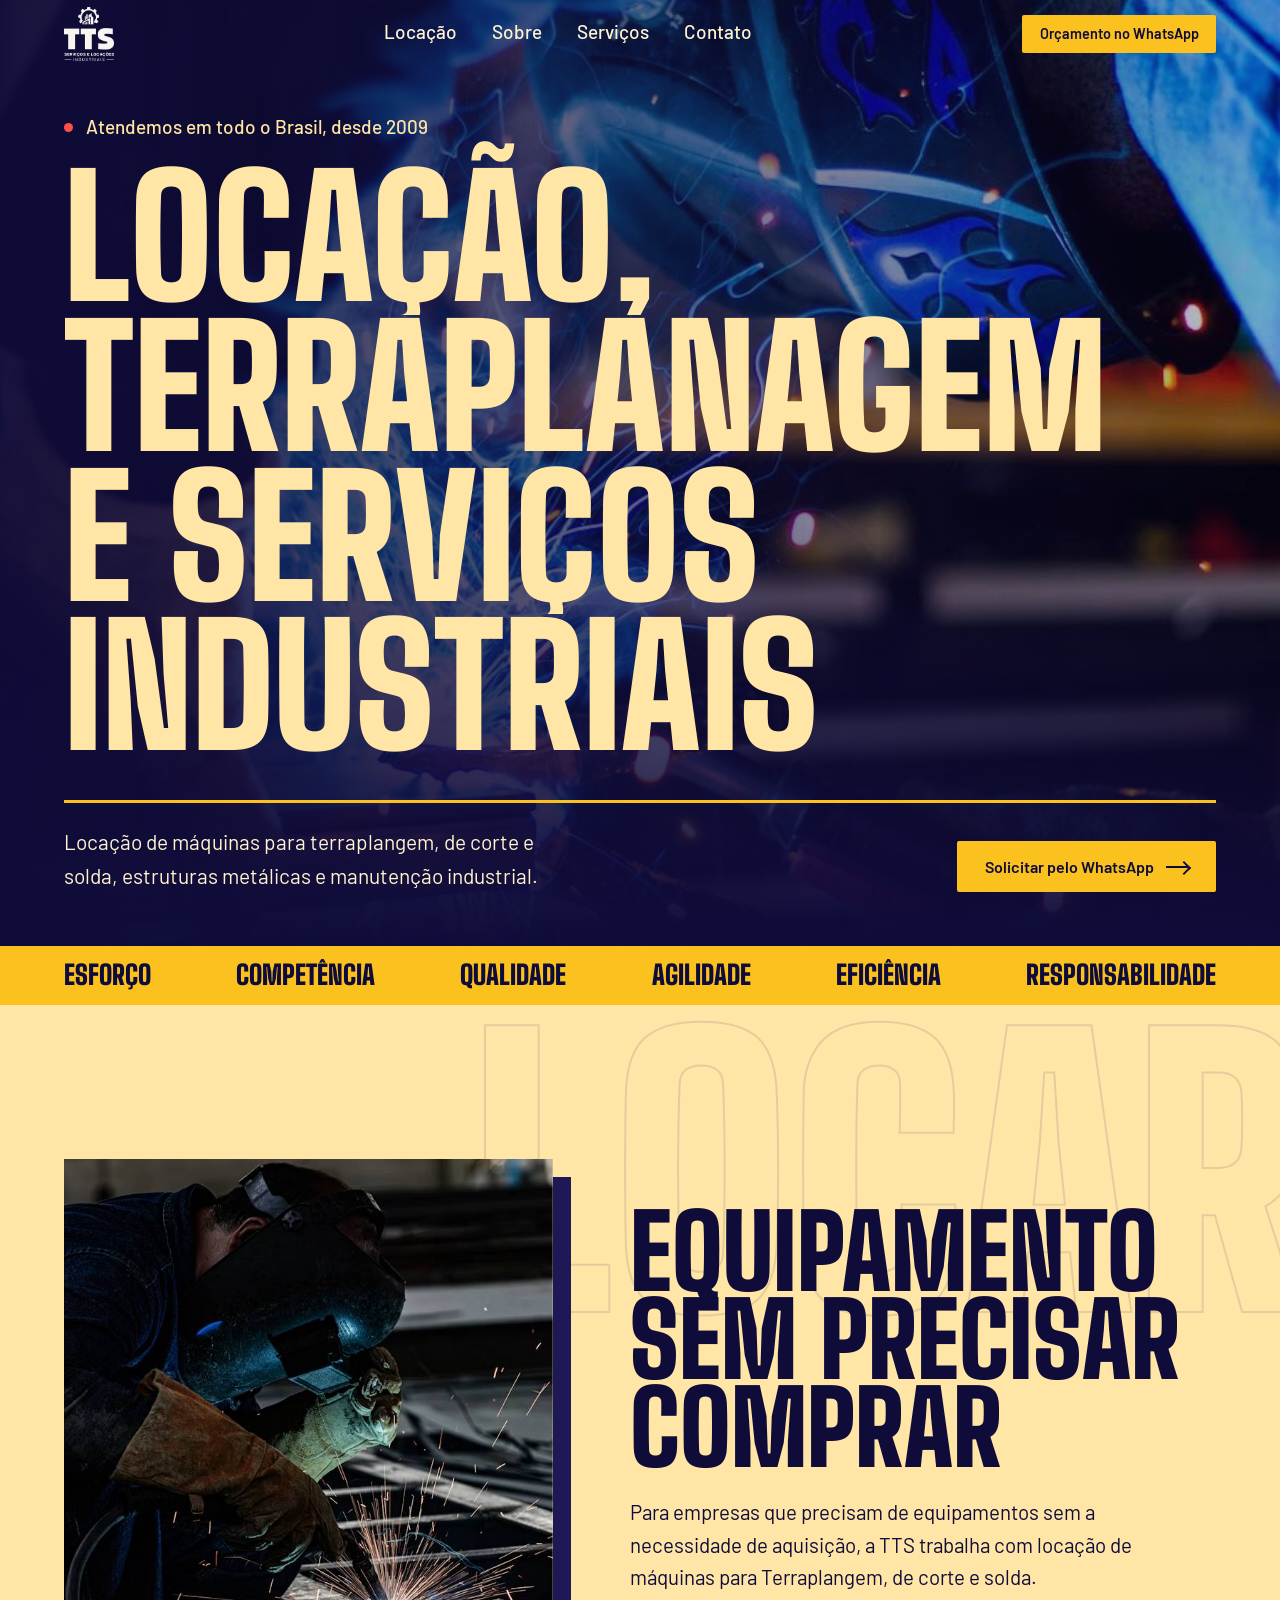
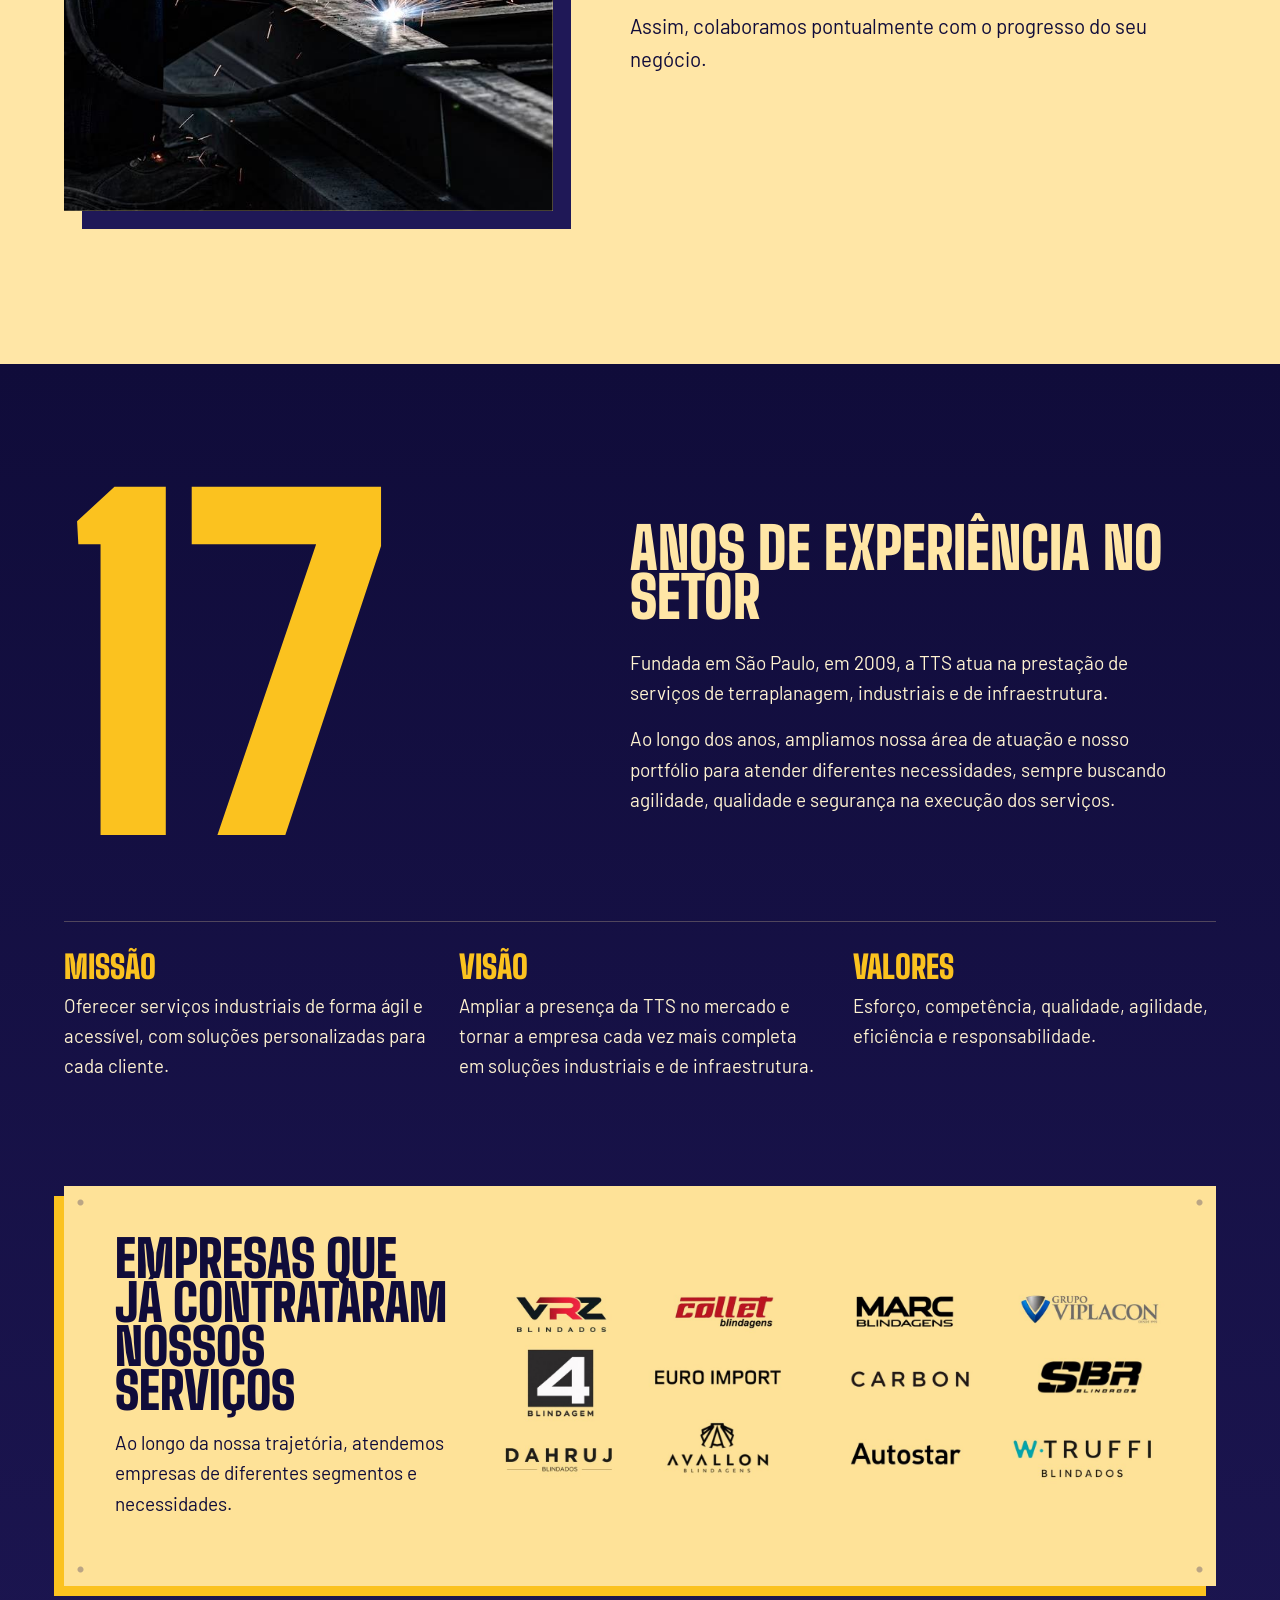
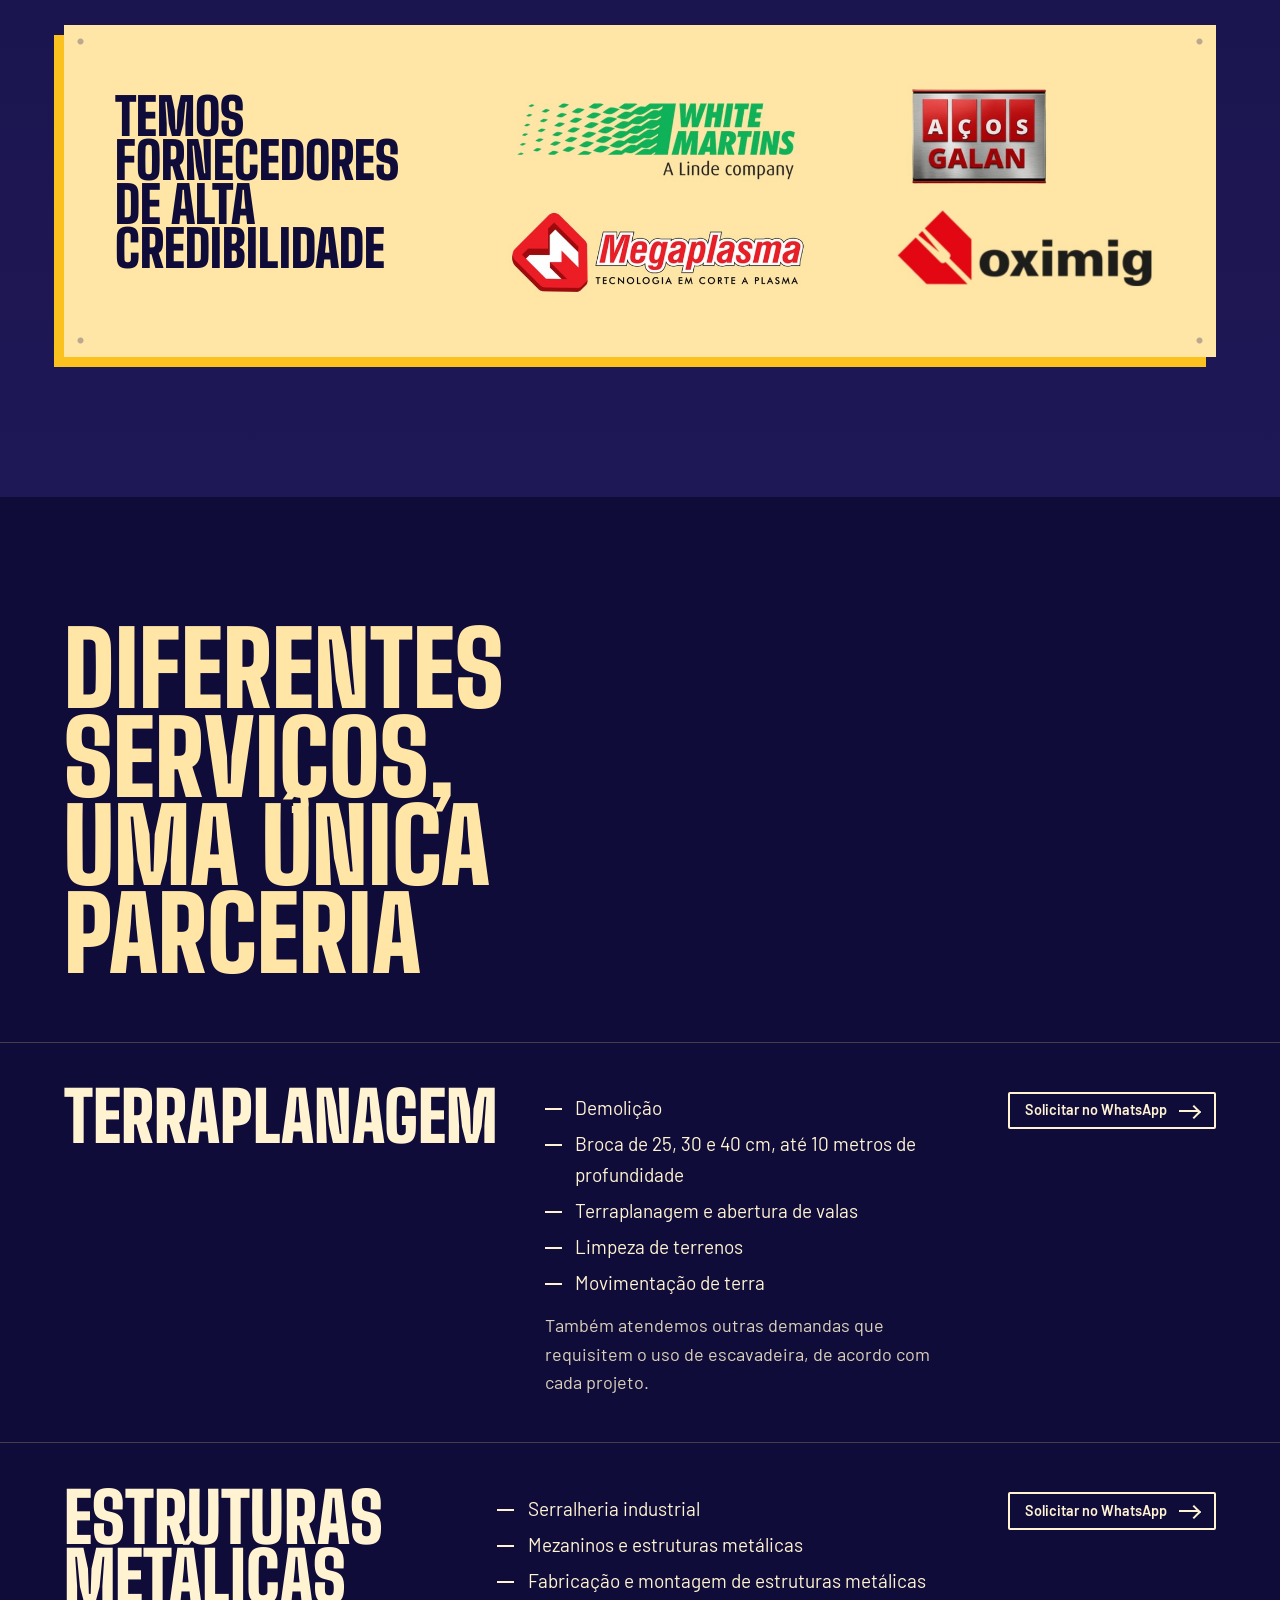
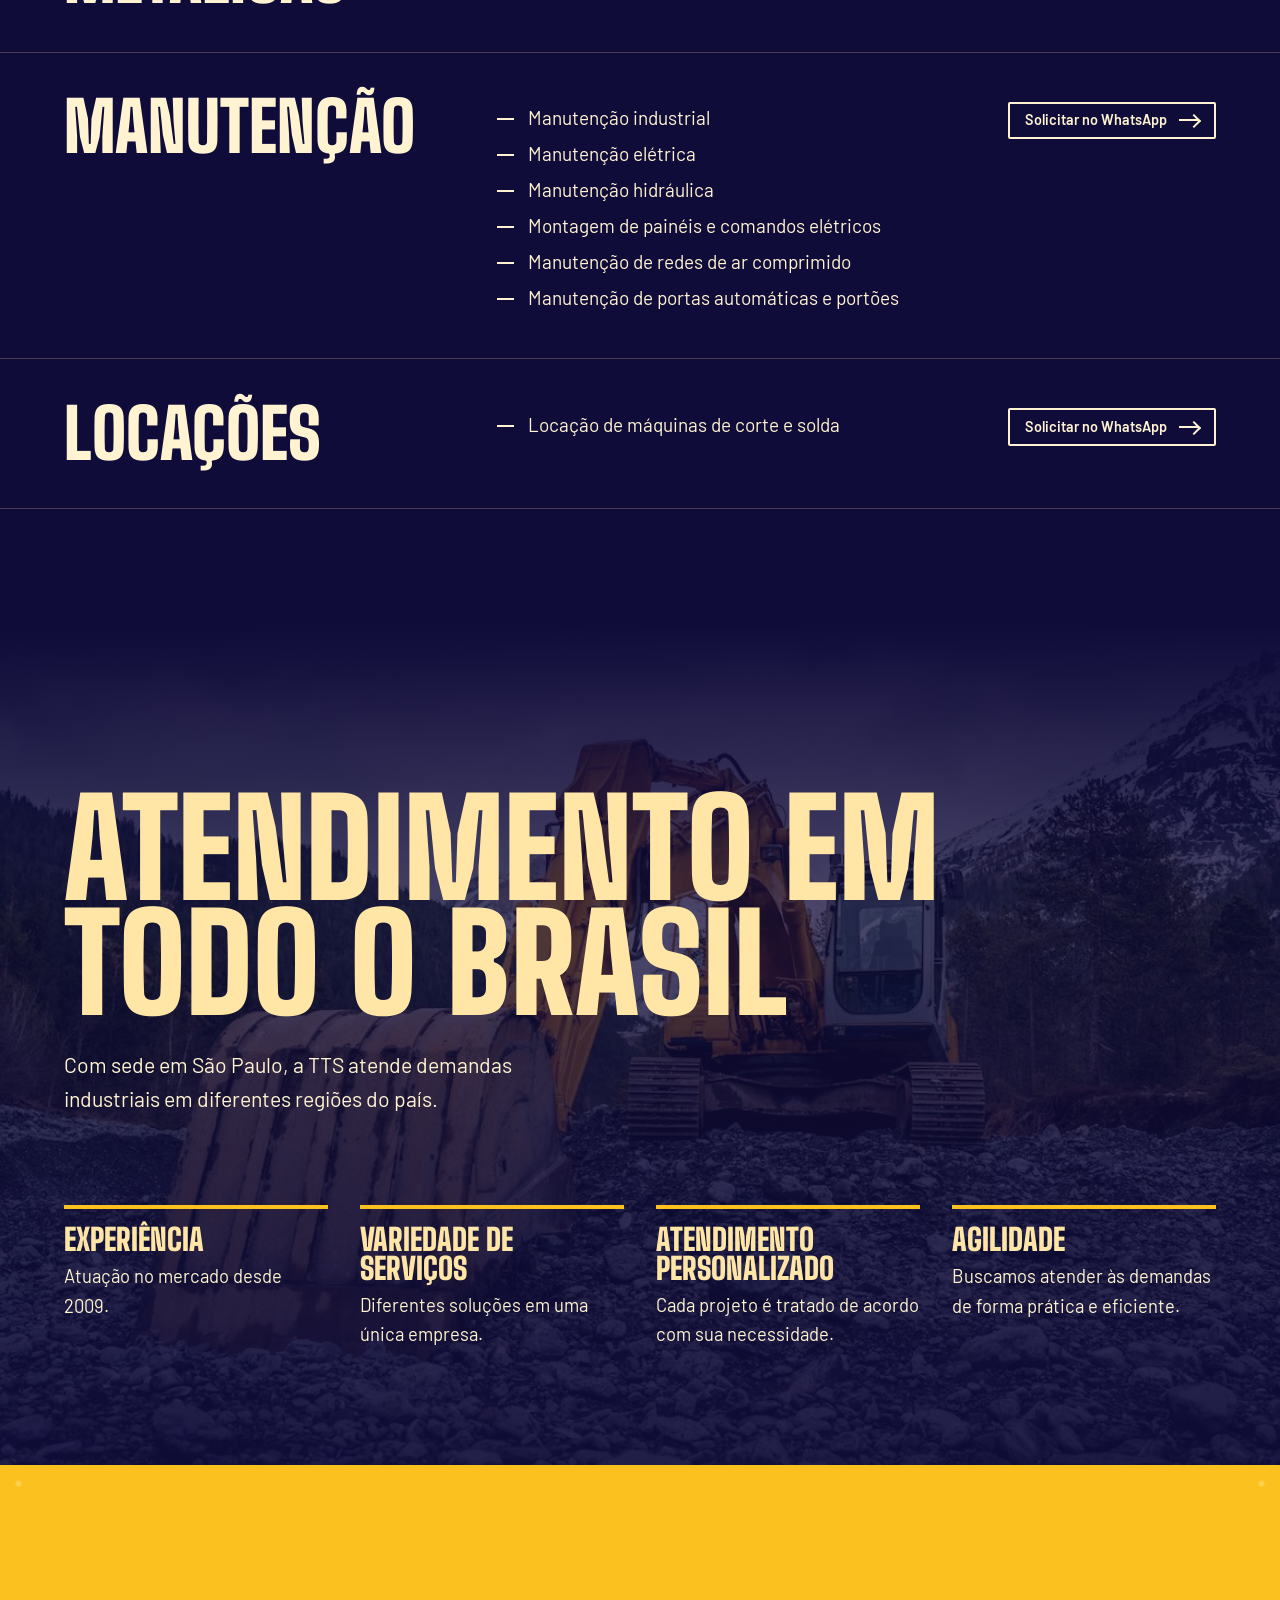
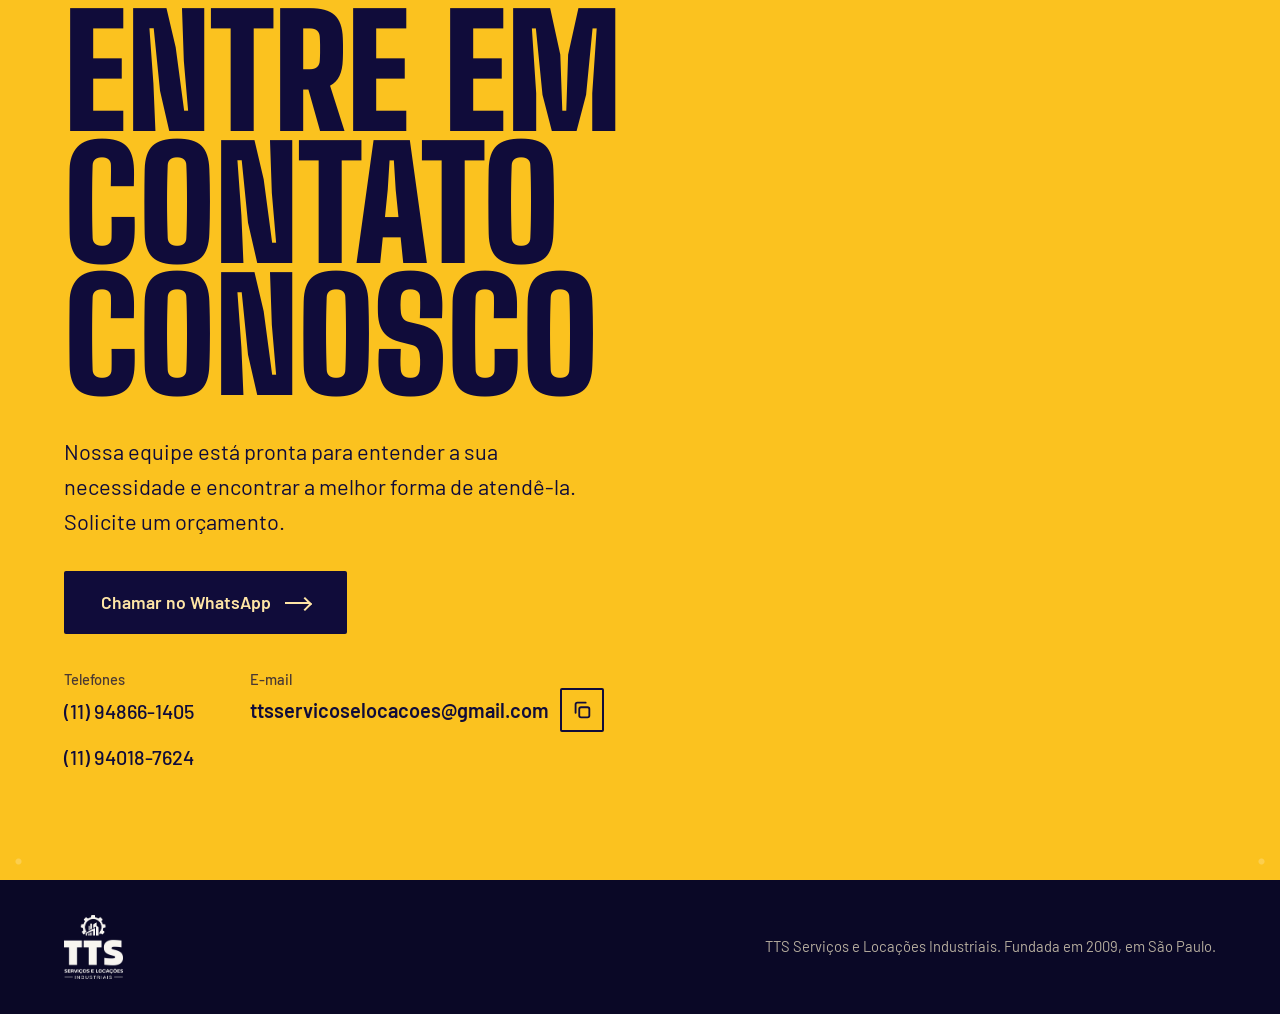
==== commit dc16767a: "Mudanças feedback do cliente final" ====
--- a/index.html
+++ b/index.html
@@ -27,7 +27,7 @@
  <div class="wrap">
   <p class="tag rv" style="--d:1500"><i class="dot"></i>Atendemos em todo o Brasil, desde 2009</p>
   <h1><span class="ln"><span style="--d:700">Locação,</span></span><span class="ln"><span style="--d:820">terraplanagem</span></span><span class="ln"><span style="--d:940">e serviços</span></span><span class="ln"><span style="--d:1060">industriais</span></span></h1>
-  <div class="hrow"><p class="rv" style="--d:1750">Locação de máquinas de corte e solda, terraplanagem, estruturas metálicas e manutenção industrial.</p><a class="btn rv" style="--d:1900" data-wa="def">Solicitar pelo WhatsApp<b></b></a></div>
+  <div class="hrow"><p class="rv" style="--d:1750">Locação de máquinas para terraplangem, de corte e solda, estruturas metálicas e manutenção industrial.</p><a class="btn rv" style="--d:1900" data-wa="def">Solicitar pelo WhatsApp<b></b></a></div>
  </div>
 </section>
 
@@ -39,7 +39,7 @@
   <div class="mk ph"><img src="imagens/locacao-solda.jpg" alt="Operador trabalhando com máquina de solda" loading="lazy"></div>
   <div>
    <h2 class="rv">Equipamento sem precisar comprar</h2>
-   <p class="rv" style="--d:100">Para empresas que precisam de equipamentos sem a necessidade de aquisição, a TTS trabalha com locação de máquinas de corte e solda.</p>
+   <p class="rv" style="--d:100">Para empresas que precisam de equipamentos sem a necessidade de aquisição, a TTS trabalha com locação de máquinas para Terraplangem, de corte e solda.</p>
    <p class="rv" style="--d:180">Assim, colaboramos pontualmente com o progresso do seu negócio.</p>
    <a class="btn rv" style="--d:260" data-wa="loc">Pedir orçamento de locação<b></b></a>
   </div>
@@ -52,7 +52,7 @@
    <div><span class="big rv" aria-hidden="true">17</span></div>
    <div>
     <h2 class="rv">Anos de experiência no setor</h2>
-    <p class="rv" style="--d:80">Fundada em São Paulo, em 2009, a TTS atua na prestação de serviços industriais e de infraestrutura.</p>
+    <p class="rv" style="--d:80">Fundada em São Paulo, em 2009, a TTS atua na prestação de serviços de terraplanagem, industriais e de infraestrutura.</p>
     <p class="rv" style="--d:160">Ao longo dos anos, ampliamos nossa área de atuação e nosso portfólio para atender diferentes necessidades, sempre buscando agilidade, qualidade e segurança na execução dos serviços.</p>
    </div>
   </div>
@@ -75,9 +75,9 @@
 
 <section class="srv" id="servicos">
  <div class="wrap"><h2 class="rv">Diferentes serviços, uma única parceria</h2></div>
+ <article class="rw rv"><h3>Terraplanagem</h3><div><ul><li>Demolição</li><li>Broca de 25, 30 e 40 cm, até 10 metros de profundidade</li><li>Terraplanagem e abertura de valas</li><li>Limpeza de terrenos</li><li>Movimentação de terra</li></ul><small>Também atendemos outras demandas que requisitem o uso de escavadeira, de acordo com cada projeto.</small></div><a class="btn sm" data-wa="ter">Solicitar no WhatsApp<b></b></a></article>
  <article class="rw rv"><h3>Estruturas metálicas</h3><ul><li>Serralheria industrial</li><li>Mezaninos e estruturas metálicas</li><li>Fabricação e montagem de estruturas metálicas</li></ul><a class="btn sm" data-wa="est">Solicitar no WhatsApp<b></b></a></article>
  <article class="rw rv"><h3>Manutenção</h3><ul><li>Manutenção industrial</li><li>Manutenção elétrica</li><li>Manutenção hidráulica</li><li>Montagem de painéis e comandos elétricos</li><li>Manutenção de redes de ar comprimido</li><li>Manutenção de portas automáticas e portões</li></ul><a class="btn sm" data-wa="man">Solicitar no WhatsApp<b></b></a></article>
- <article class="rw rv"><h3>Terraplanagem</h3><div><ul><li>Demolição</li><li>Broca de 25, 30 e 40 cm, até 10 metros de profundidade</li><li>Terraplanagem e abertura de valas</li><li>Limpeza de terrenos</li><li>Movimentação de terra</li></ul><small>Também atendemos outras demandas que requisitem o uso de escavadeira, de acordo com cada projeto.</small></div><a class="btn sm" data-wa="ter">Solicitar no WhatsApp<b></b></a></article>
  <article class="rw rv"><h3>Locações</h3><ul><li>Locação de máquinas de corte e solda</li></ul><a class="btn sm" data-wa="lcs">Solicitar no WhatsApp<b></b></a></article>
 </section>
 
--- a/css/style.css
+++ b/css/style.css
@@ -153,3 +153,10 @@
 .cb:hover,.cb:focus-visible{background:var(--n1);color:var(--c)}.cb:active{transform:scale(.92)}
 .cb .i2,.cb.ok .i1{display:none}.cb.ok .i2{display:block}
 .cm{font:600 .95rem var(--fb);opacity:0;transform:translateX(-6px);transition:opacity .3s,transform .4s var(--o)}.cm.on{opacity:1;transform:none}
+@media (max-width: 900px), (orientation: portrait) {
+  .hero { align-items: flex-start; min-height: min(100svh, 44rem); }
+  .hero .wrap { padding-top: 100px; }
+}
+@media (orientation: portrait) and (min-width: 901px) {
+  .hero { min-height: auto; }
+}
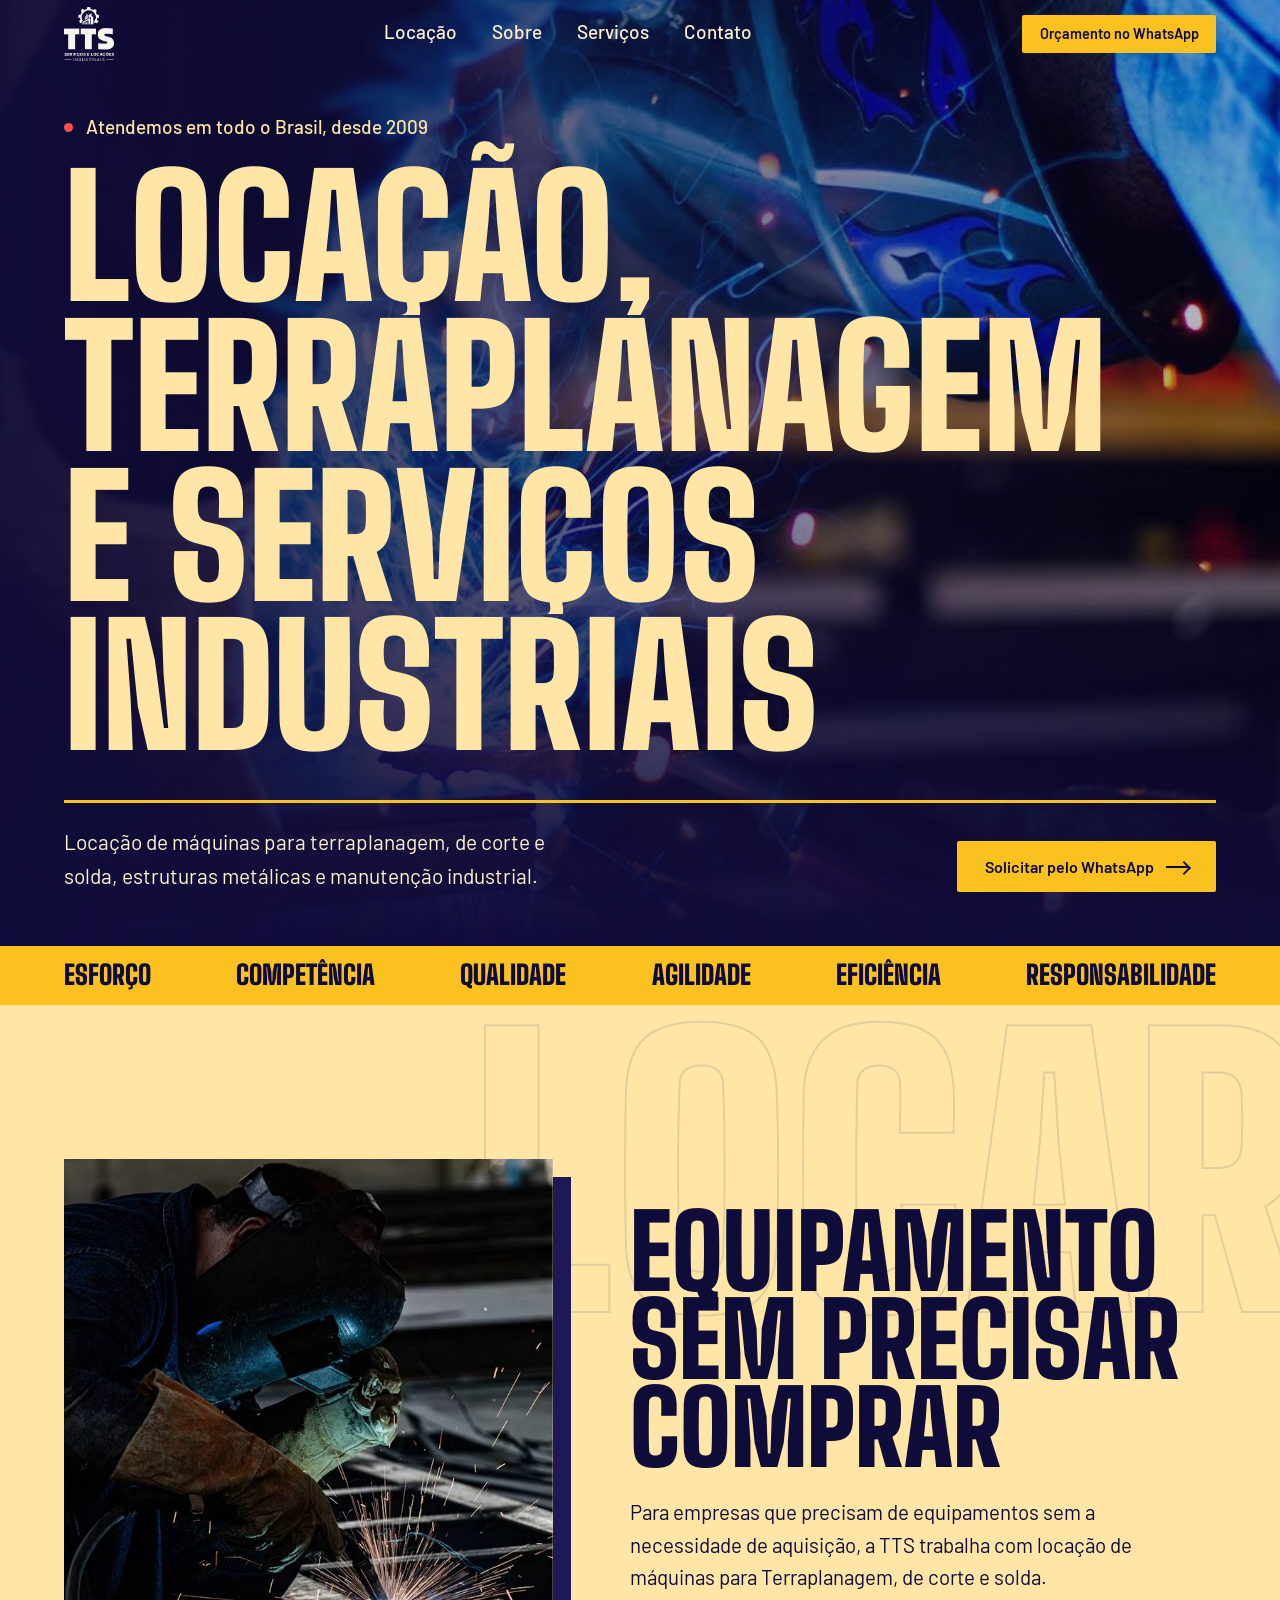
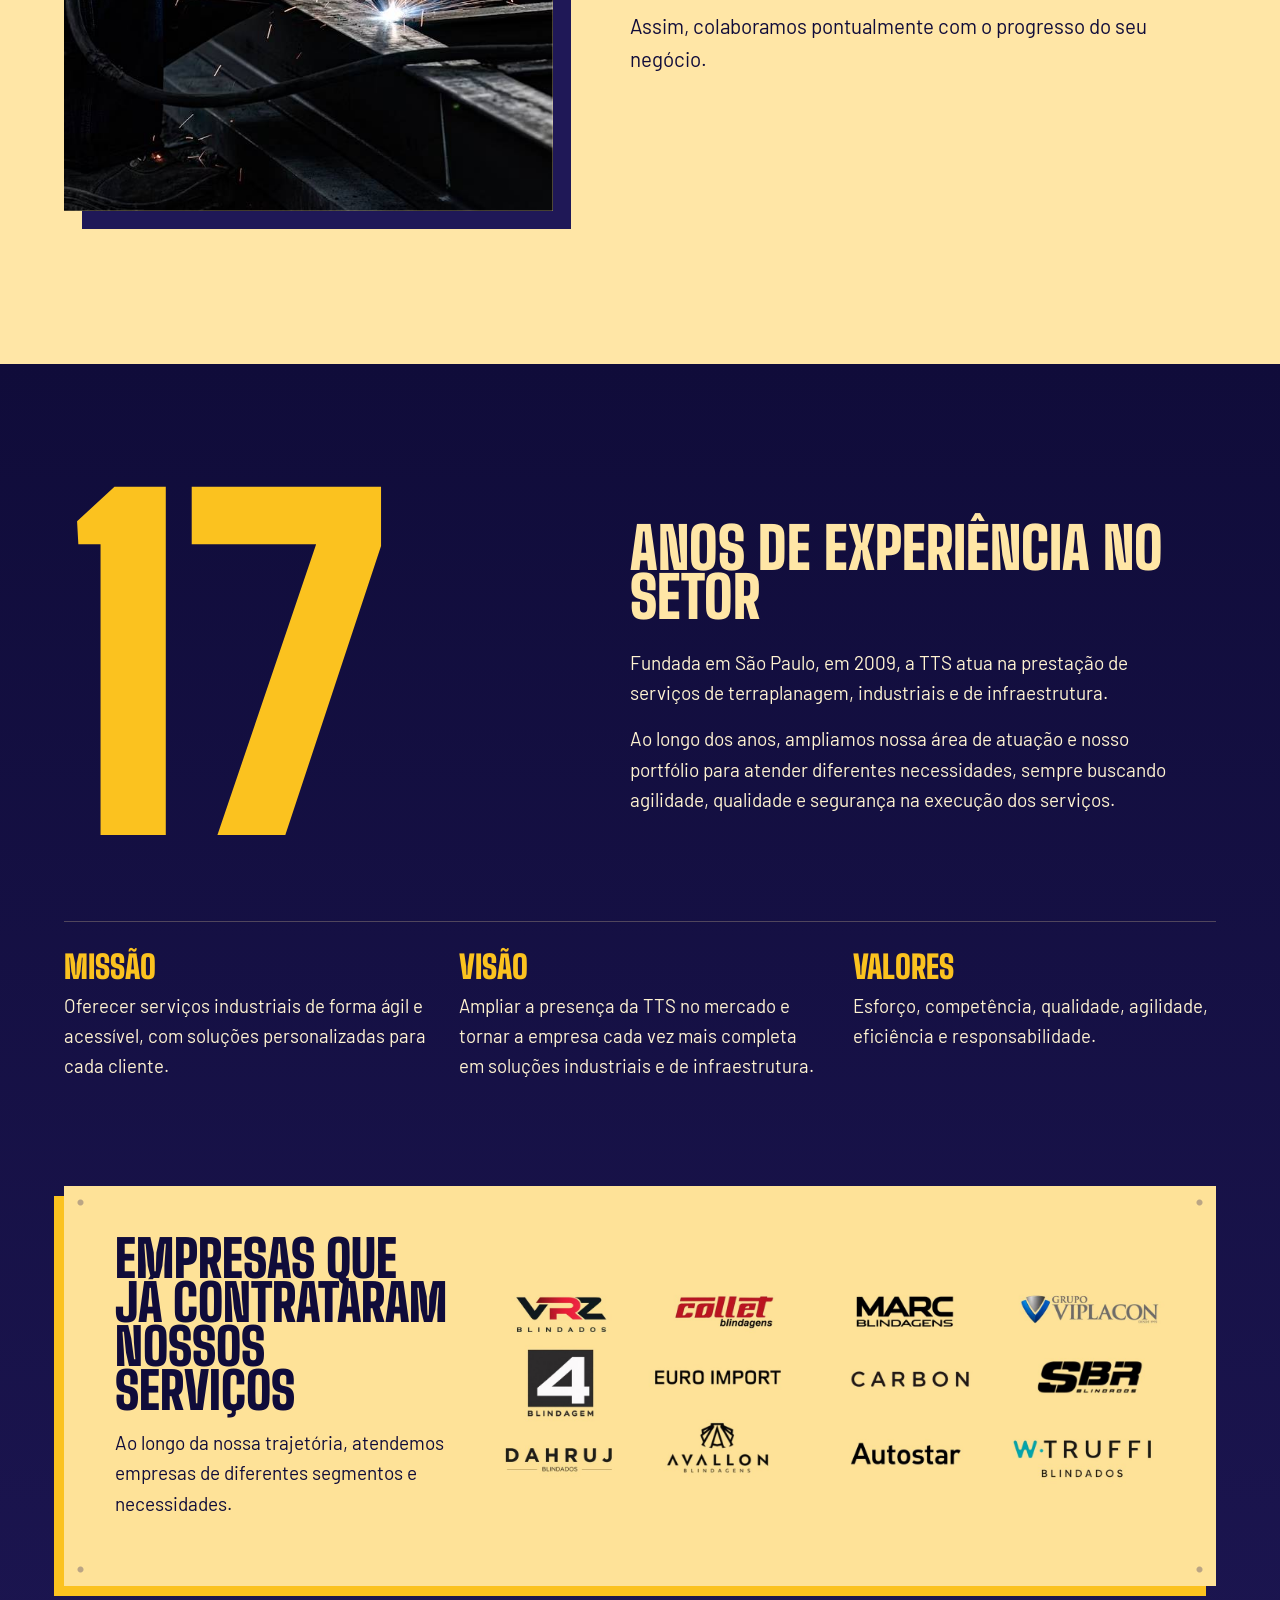
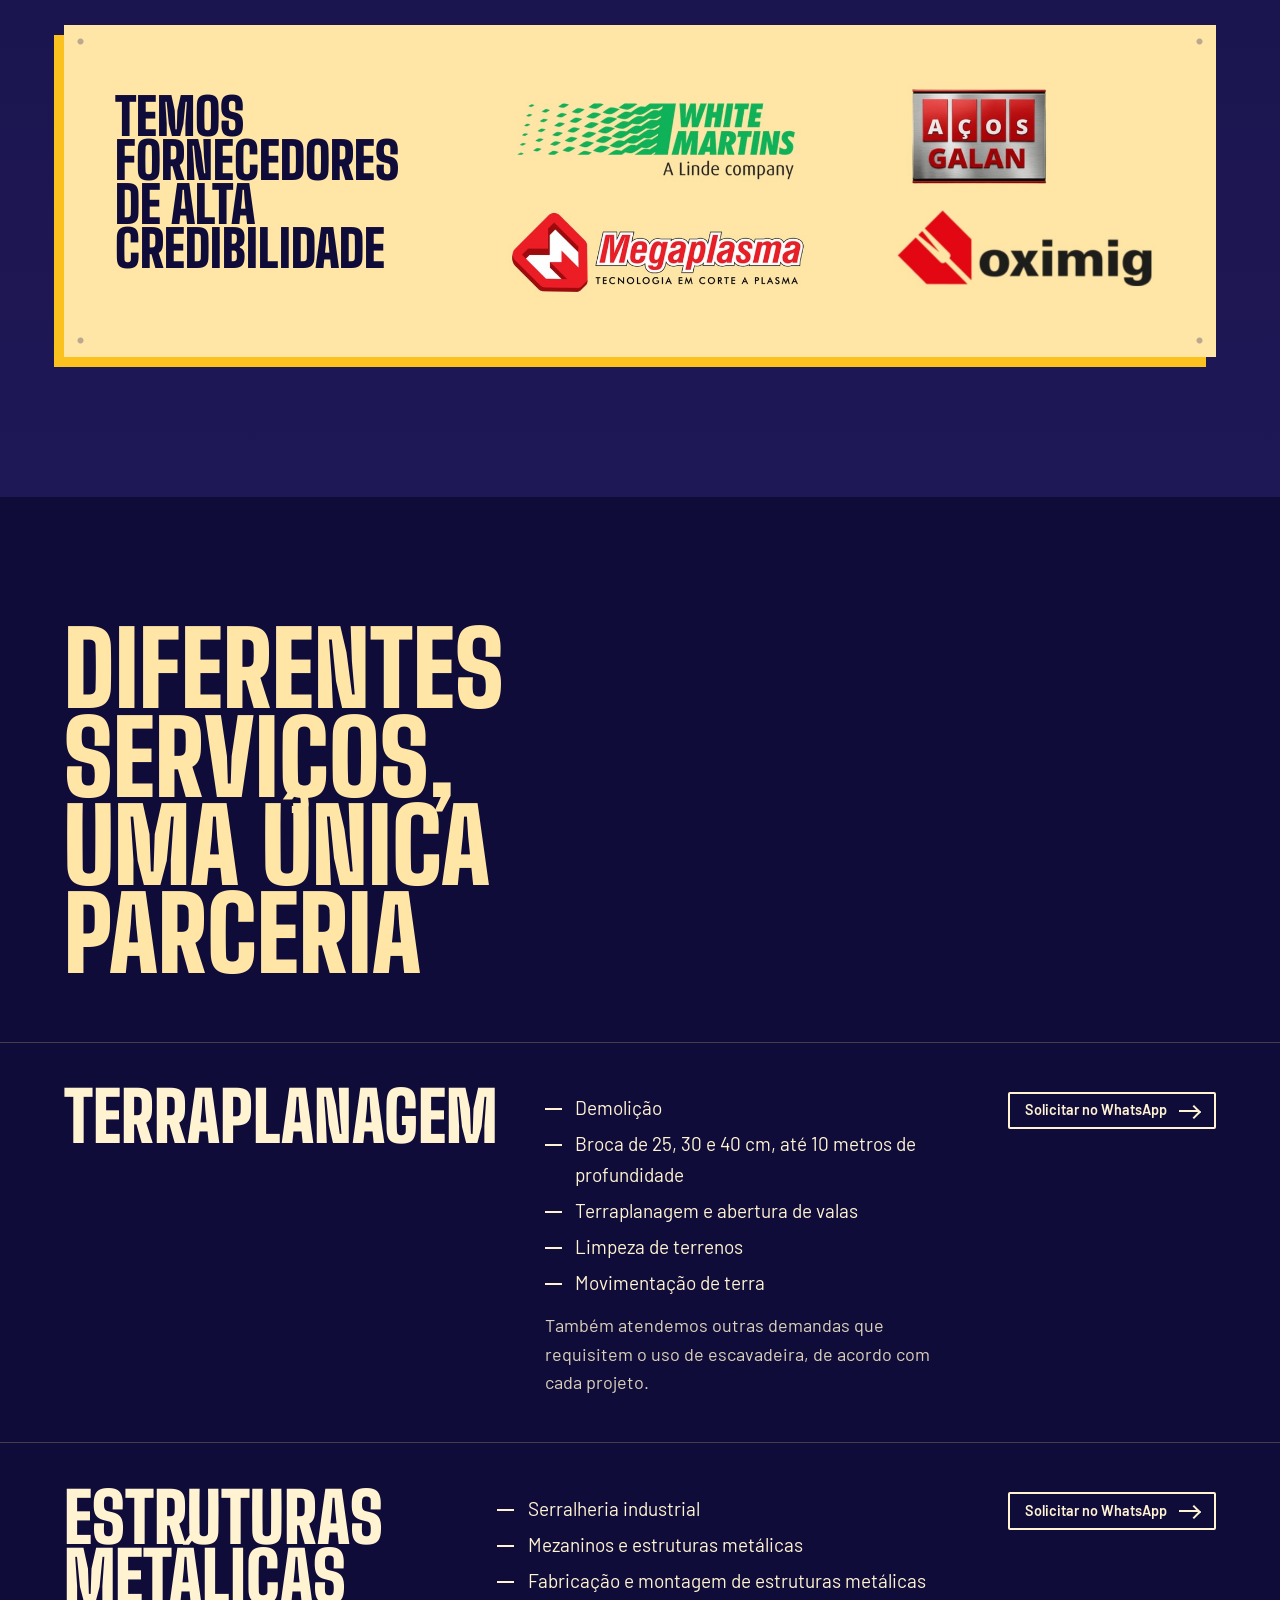
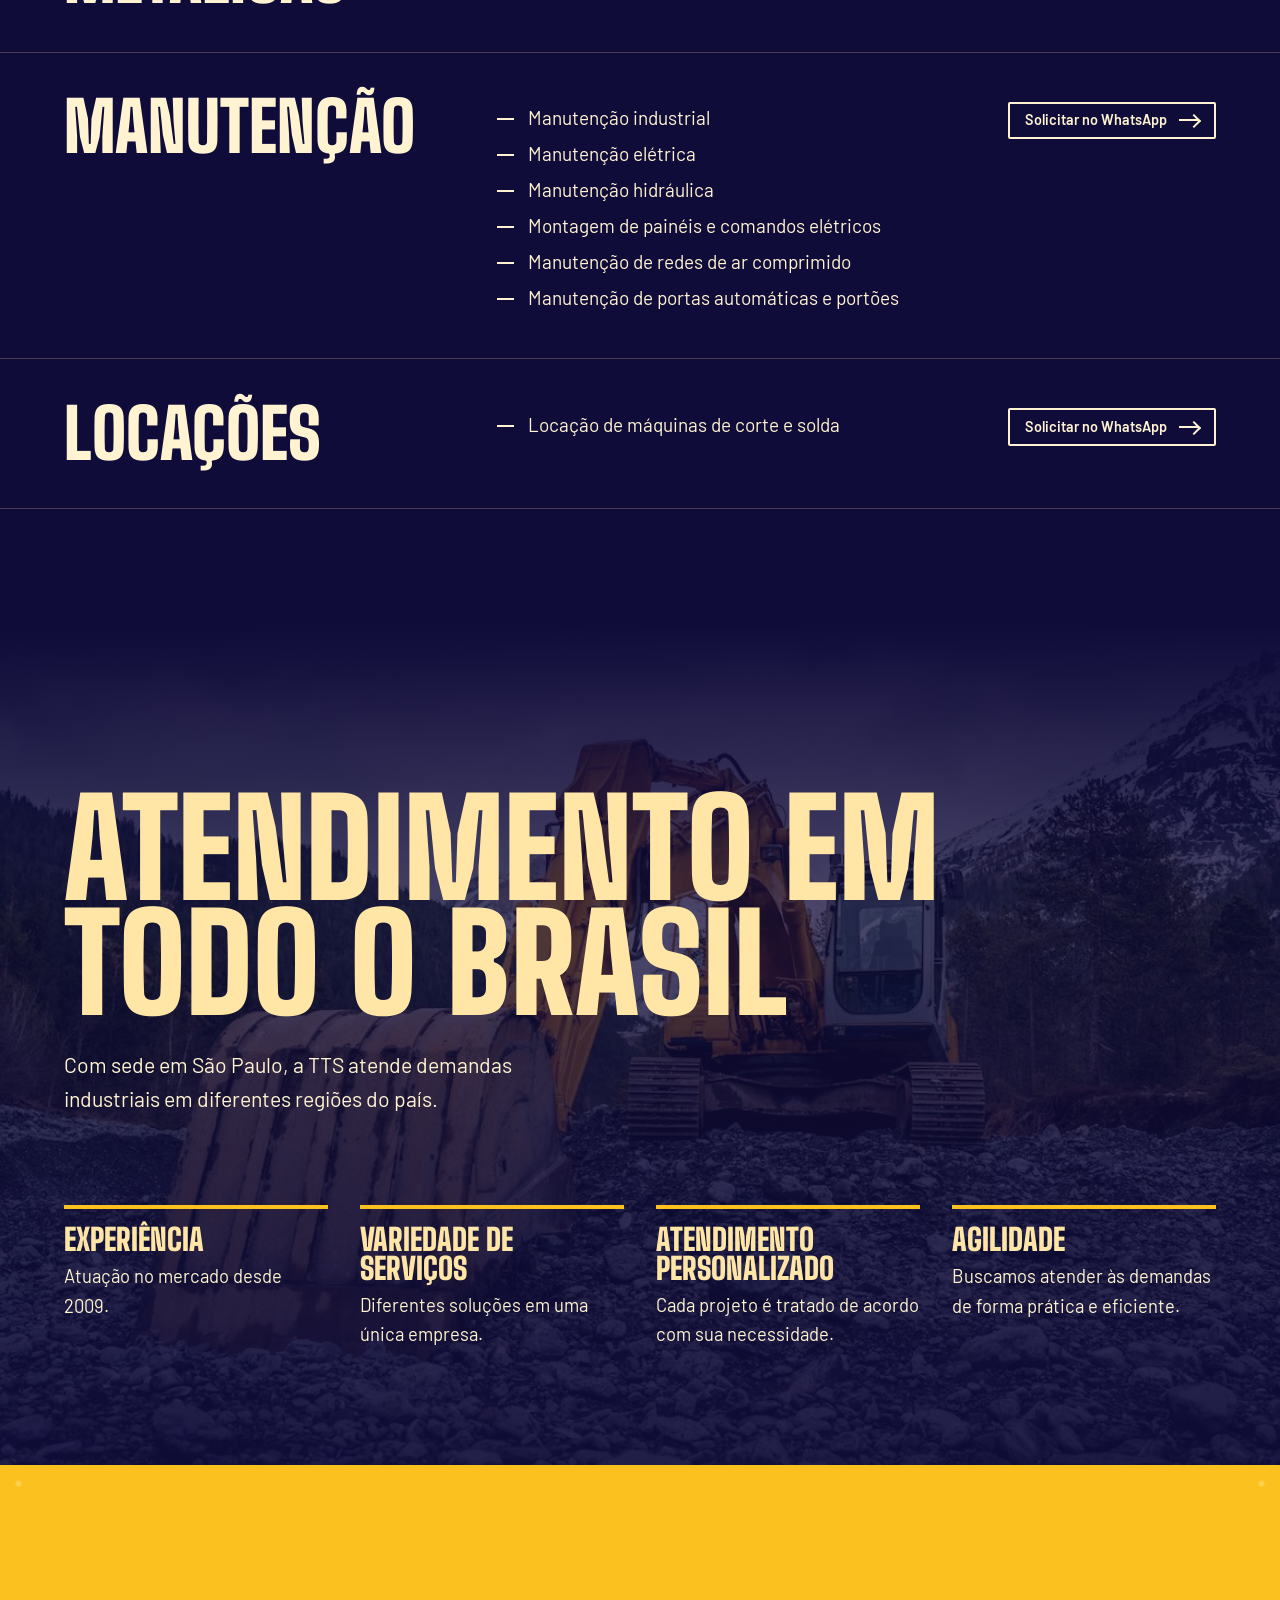
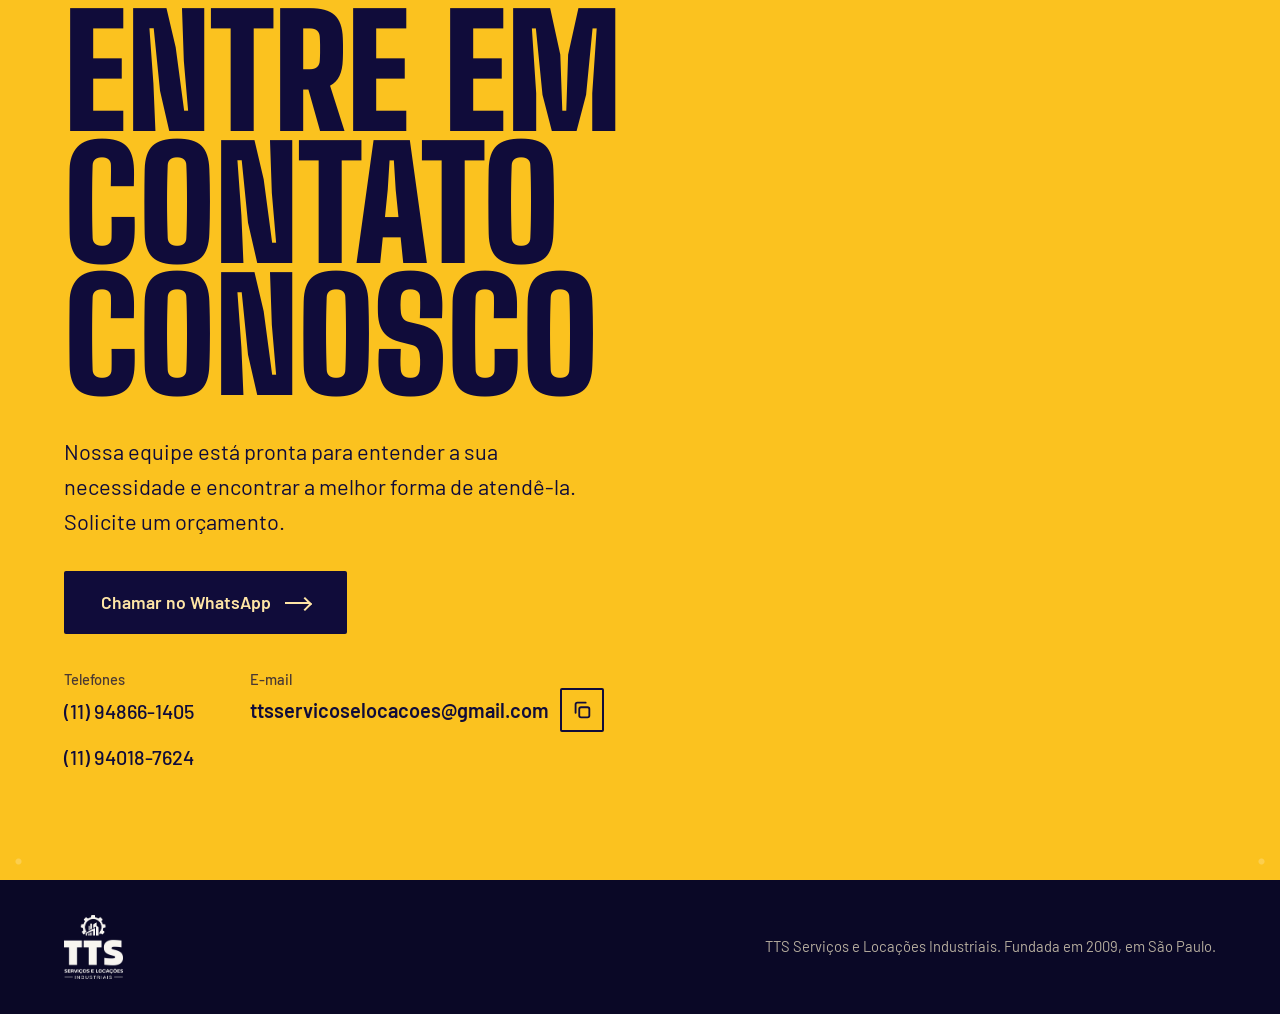
==== commit 73e7cfbd: "Correcao letras" ====
--- a/index.html
+++ b/index.html
@@ -27,7 +27,7 @@
  <div class="wrap">
   <p class="tag rv" style="--d:1500"><i class="dot"></i>Atendemos em todo o Brasil, desde 2009</p>
   <h1><span class="ln"><span style="--d:700">Locação,</span></span><span class="ln"><span style="--d:820">terraplanagem</span></span><span class="ln"><span style="--d:940">e serviços</span></span><span class="ln"><span style="--d:1060">industriais</span></span></h1>
-  <div class="hrow"><p class="rv" style="--d:1750">Locação de máquinas para terraplangem, de corte e solda, estruturas metálicas e manutenção industrial.</p><a class="btn rv" style="--d:1900" data-wa="def">Solicitar pelo WhatsApp<b></b></a></div>
+  <div class="hrow"><p class="rv" style="--d:1750">Locação de máquinas para terraplanagem, de corte e solda, estruturas metálicas e manutenção industrial.</p><a class="btn rv" style="--d:1900" data-wa="def">Solicitar pelo WhatsApp<b></b></a></div>
  </div>
 </section>
 
@@ -39,7 +39,7 @@
   <div class="mk ph"><img src="imagens/locacao-solda.jpg" alt="Operador trabalhando com máquina de solda" loading="lazy"></div>
   <div>
    <h2 class="rv">Equipamento sem precisar comprar</h2>
-   <p class="rv" style="--d:100">Para empresas que precisam de equipamentos sem a necessidade de aquisição, a TTS trabalha com locação de máquinas para Terraplangem, de corte e solda.</p>
+   <p class="rv" style="--d:100">Para empresas que precisam de equipamentos sem a necessidade de aquisição, a TTS trabalha com locação de máquinas para Terraplanagem, de corte e solda.</p>
    <p class="rv" style="--d:180">Assim, colaboramos pontualmente com o progresso do seu negócio.</p>
    <a class="btn rv" style="--d:260" data-wa="loc">Pedir orçamento de locação<b></b></a>
   </div>
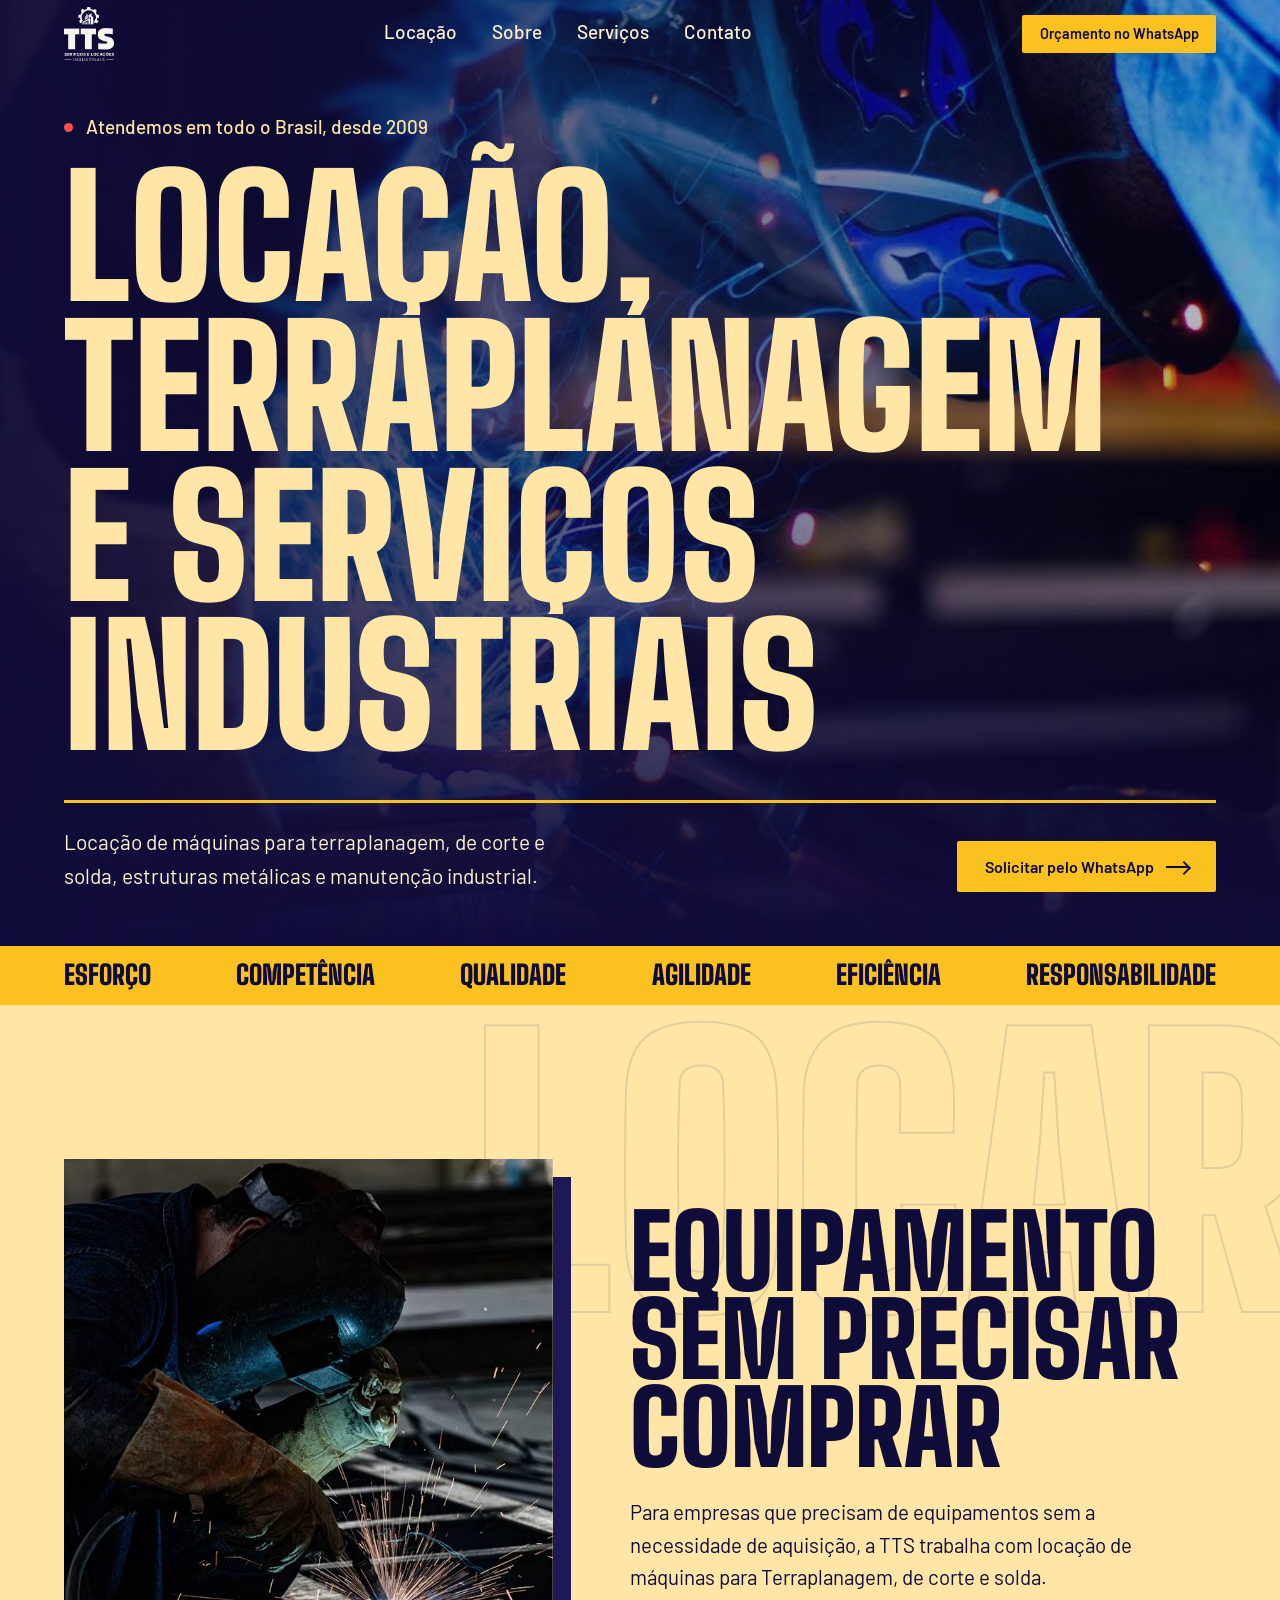
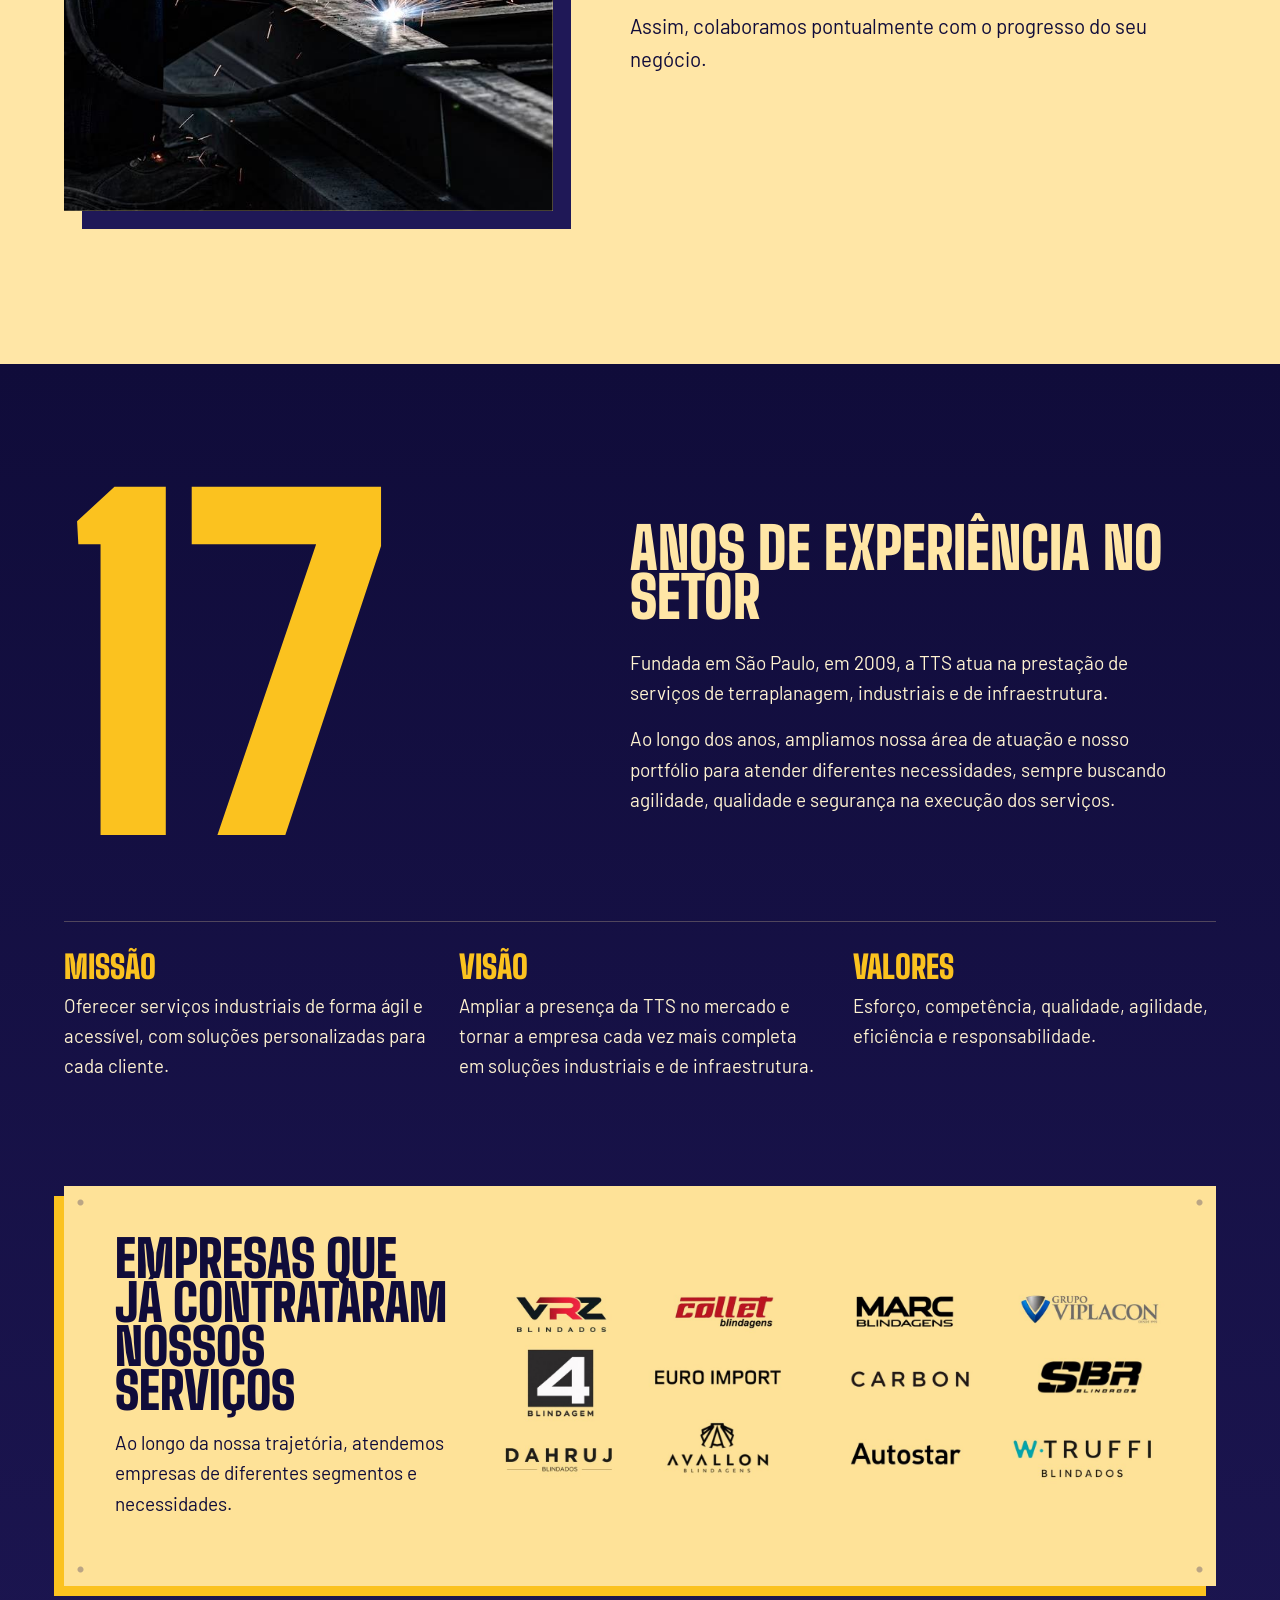
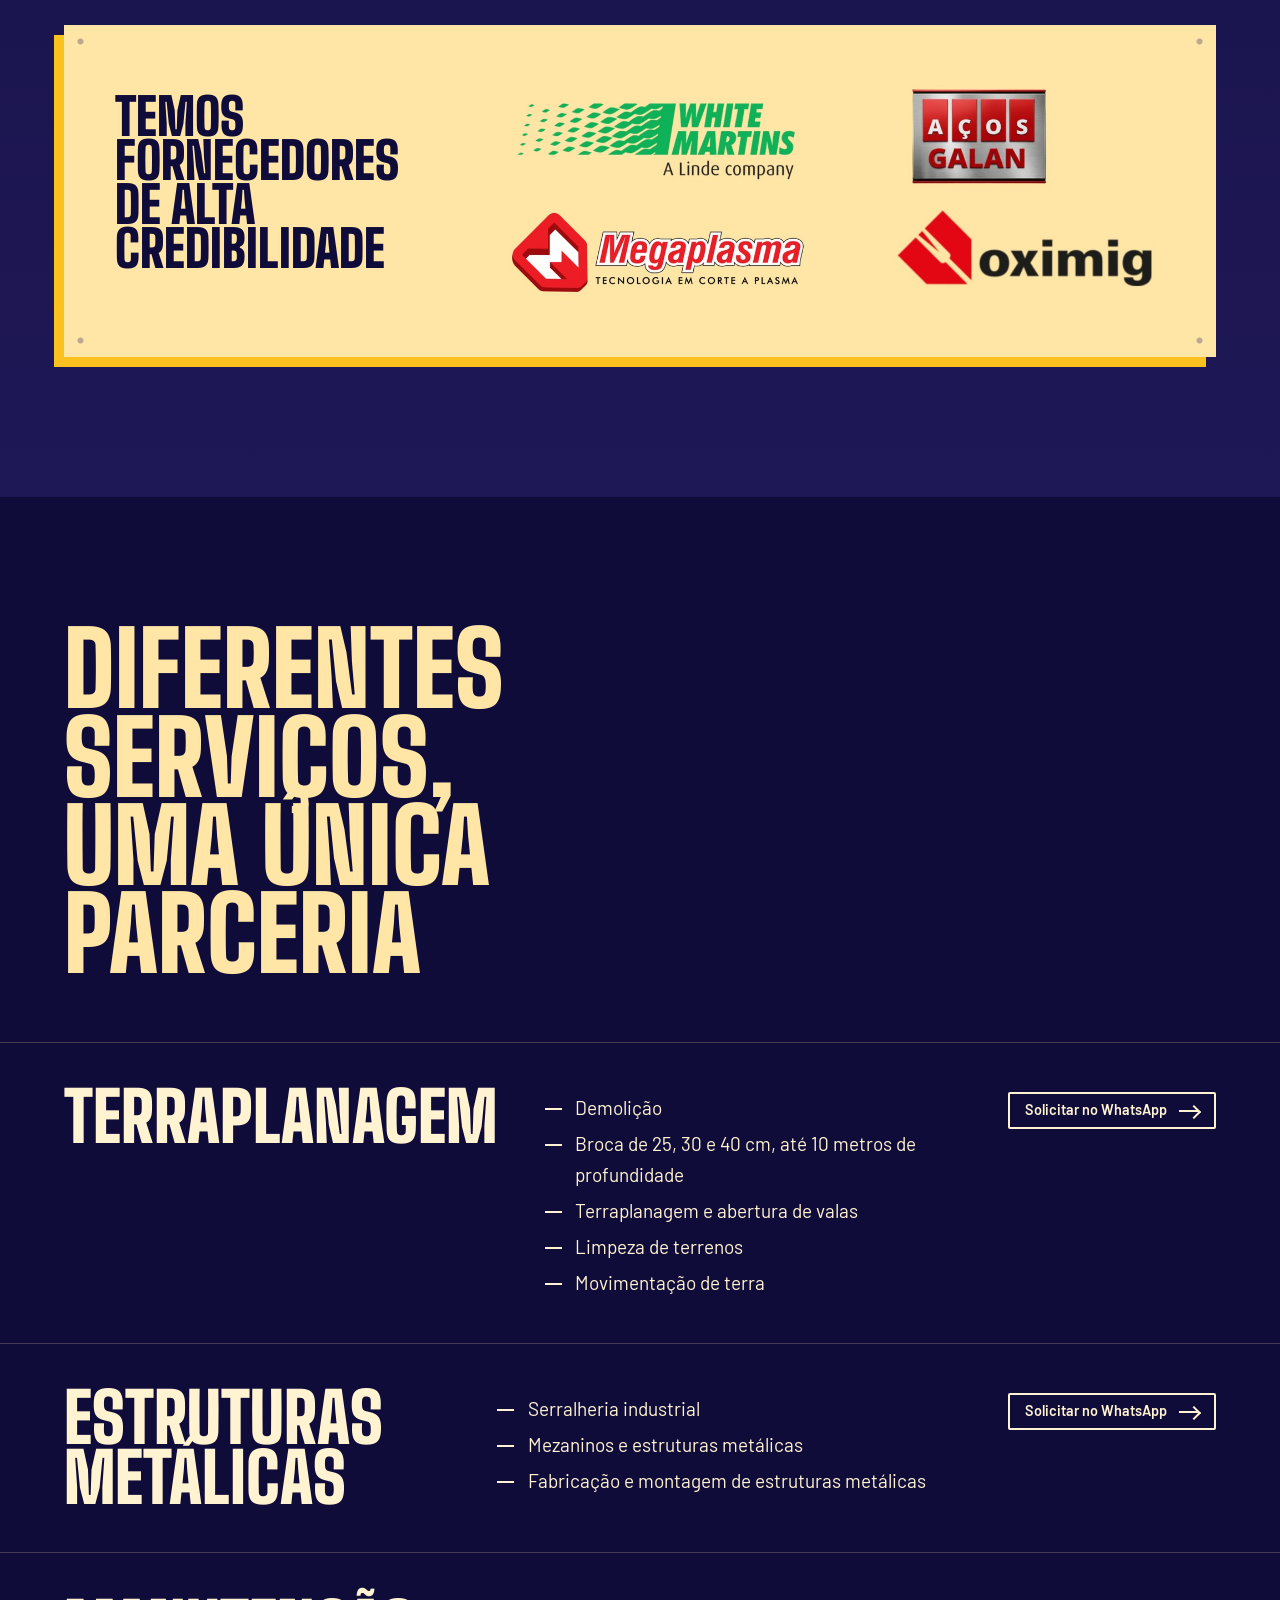
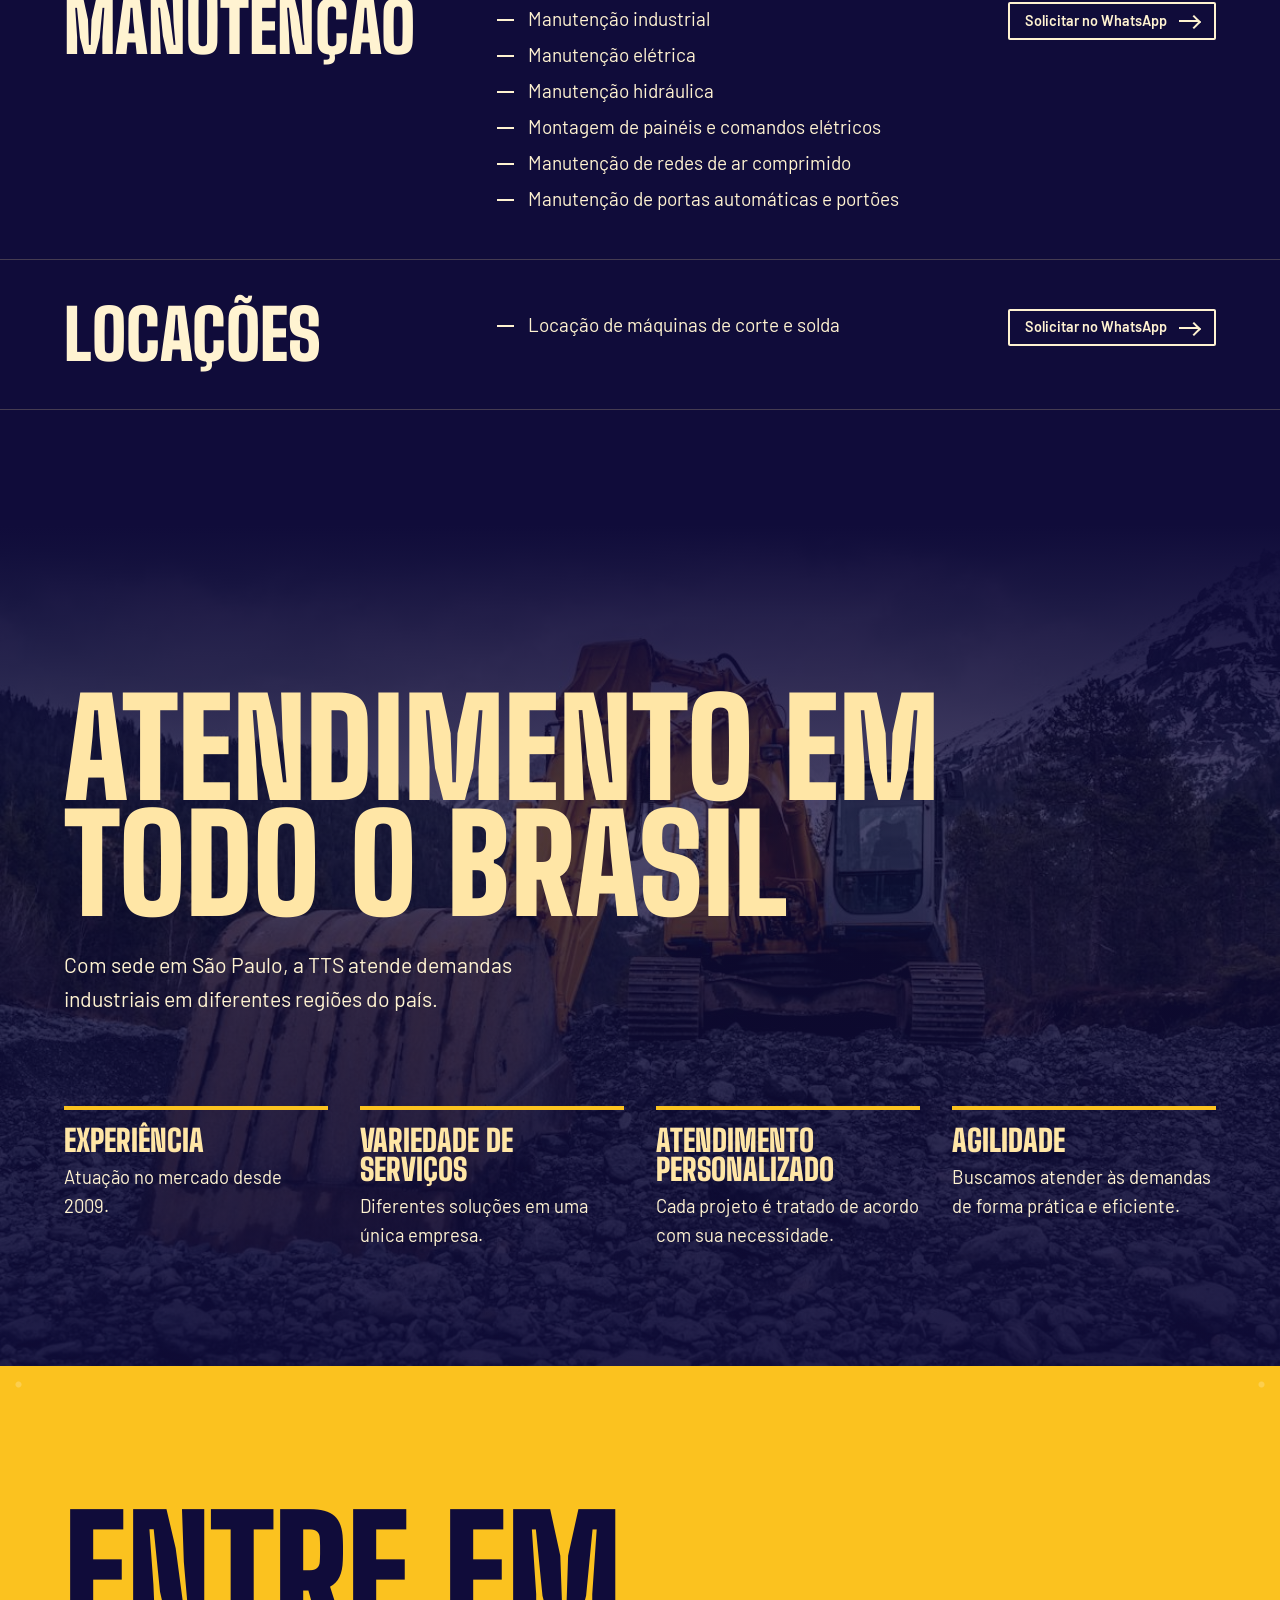
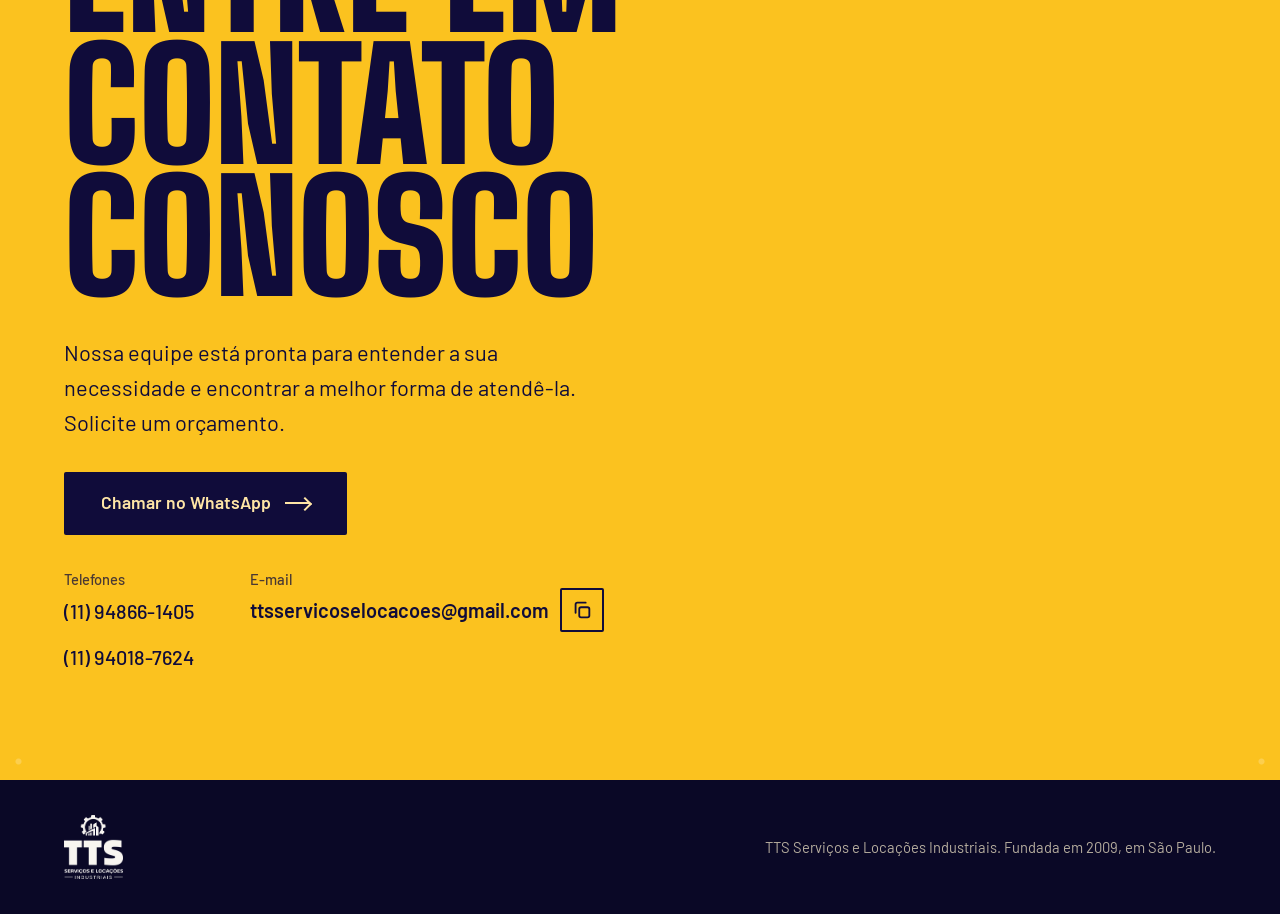
==== commit 385ea1e8: "Remocao de texto indesejado" ====
--- a/index.html
+++ b/index.html
@@ -75,7 +75,7 @@
 
 <section class="srv" id="servicos">
  <div class="wrap"><h2 class="rv">Diferentes serviços, uma única parceria</h2></div>
- <article class="rw rv"><h3>Terraplanagem</h3><div><ul><li>Demolição</li><li>Broca de 25, 30 e 40 cm, até 10 metros de profundidade</li><li>Terraplanagem e abertura de valas</li><li>Limpeza de terrenos</li><li>Movimentação de terra</li></ul><small>Também atendemos outras demandas que requisitem o uso de escavadeira, de acordo com cada projeto.</small></div><a class="btn sm" data-wa="ter">Solicitar no WhatsApp<b></b></a></article>
+ <article class="rw rv"><h3>Terraplanagem</h3><div><ul><li>Demolição</li><li>Broca de 25, 30 e 40 cm, até 10 metros de profundidade</li><li>Terraplanagem e abertura de valas</li><li>Limpeza de terrenos</li><li>Movimentação de terra</li></ul></div><a class="btn sm" data-wa="ter">Solicitar no WhatsApp<b></b></a></article>
  <article class="rw rv"><h3>Estruturas metálicas</h3><ul><li>Serralheria industrial</li><li>Mezaninos e estruturas metálicas</li><li>Fabricação e montagem de estruturas metálicas</li></ul><a class="btn sm" data-wa="est">Solicitar no WhatsApp<b></b></a></article>
  <article class="rw rv"><h3>Manutenção</h3><ul><li>Manutenção industrial</li><li>Manutenção elétrica</li><li>Manutenção hidráulica</li><li>Montagem de painéis e comandos elétricos</li><li>Manutenção de redes de ar comprimido</li><li>Manutenção de portas automáticas e portões</li></ul><a class="btn sm" data-wa="man">Solicitar no WhatsApp<b></b></a></article>
  <article class="rw rv"><h3>Locações</h3><ul><li>Locação de máquinas de corte e solda</li></ul><a class="btn sm" data-wa="lcs">Solicitar no WhatsApp<b></b></a></article>
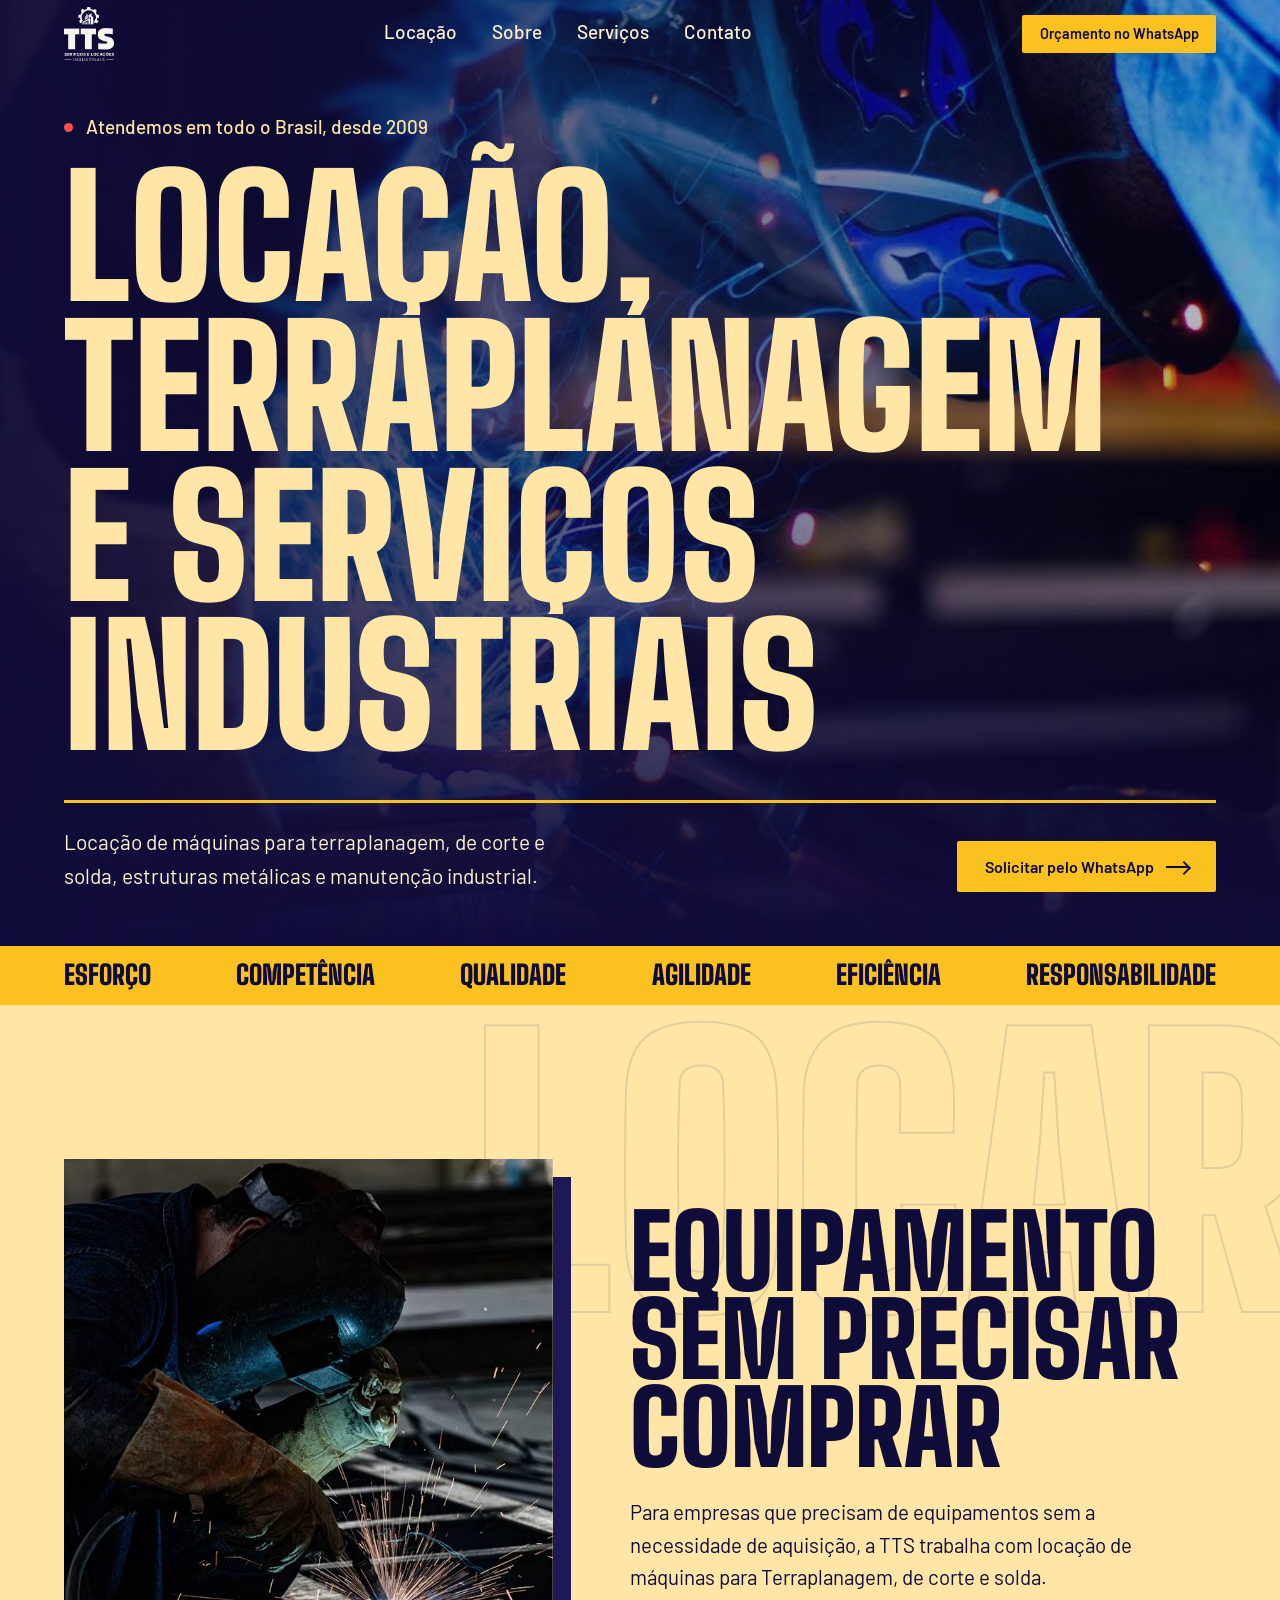
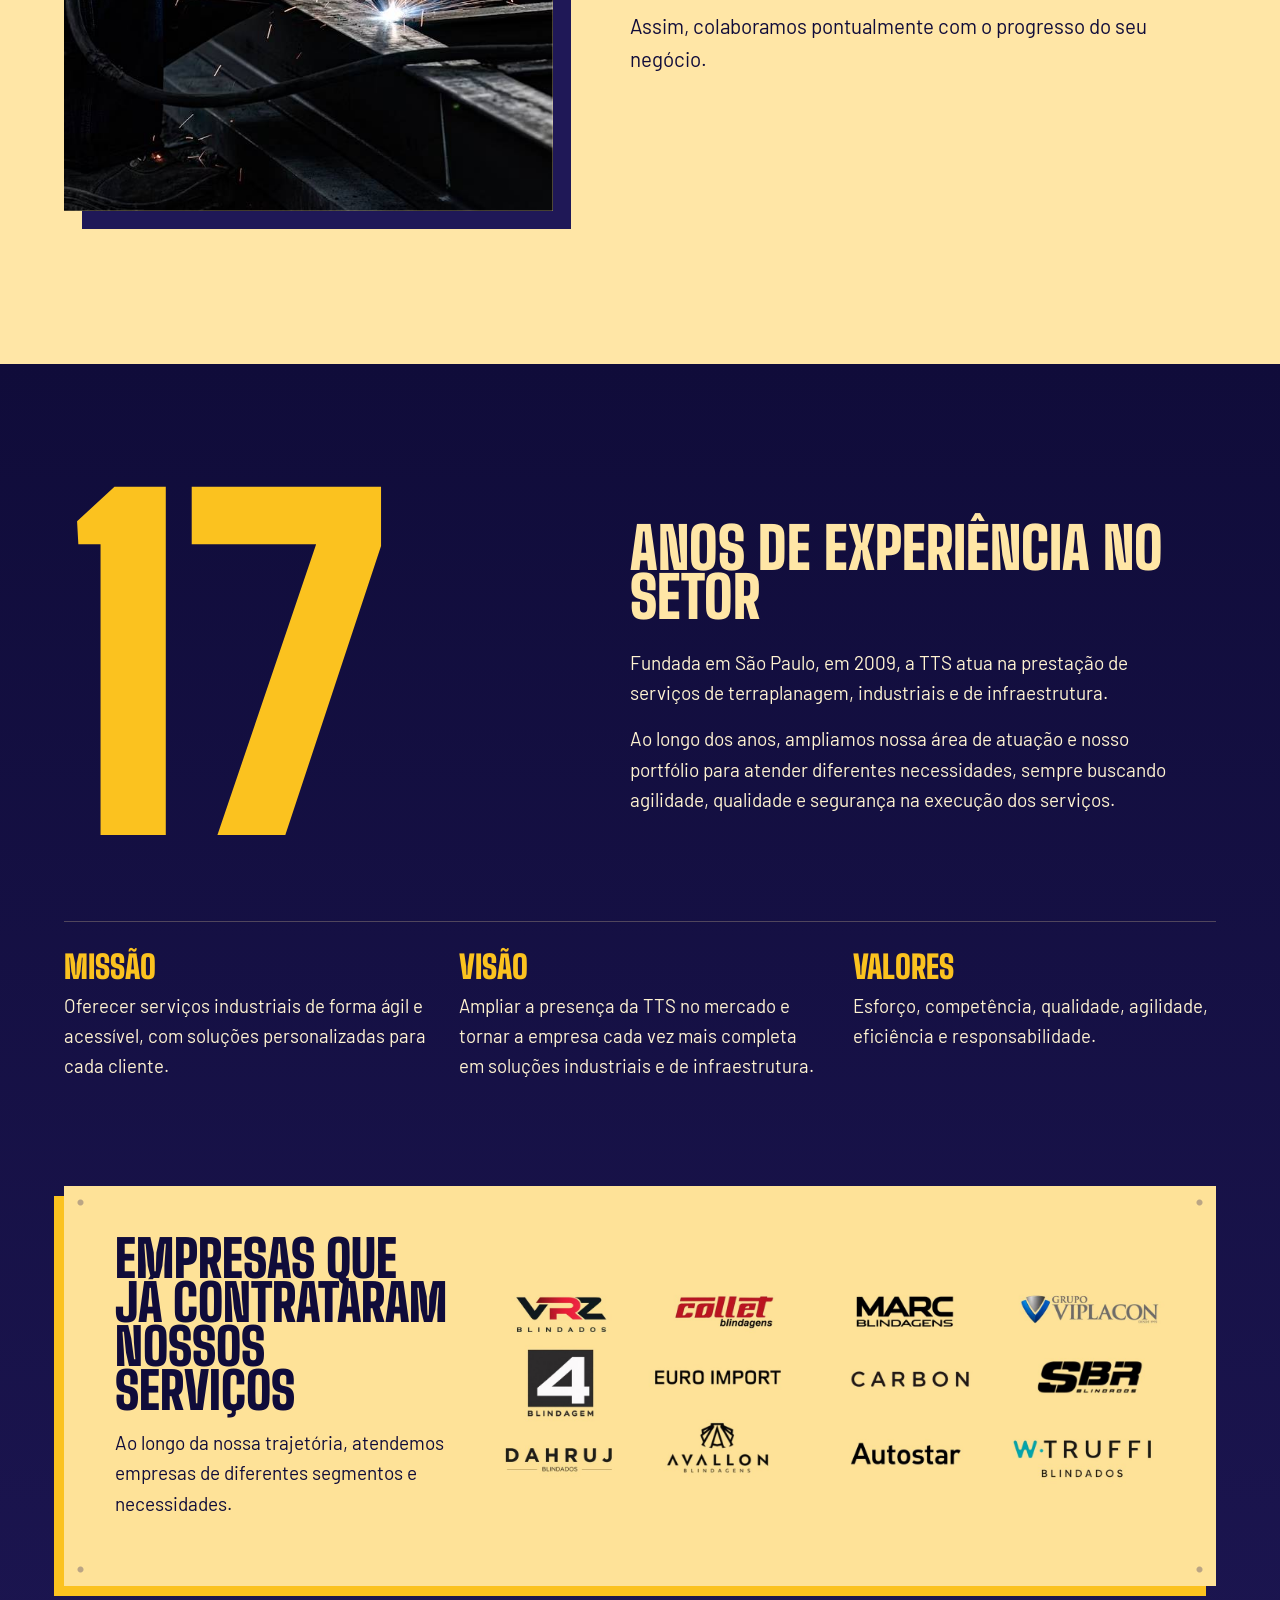
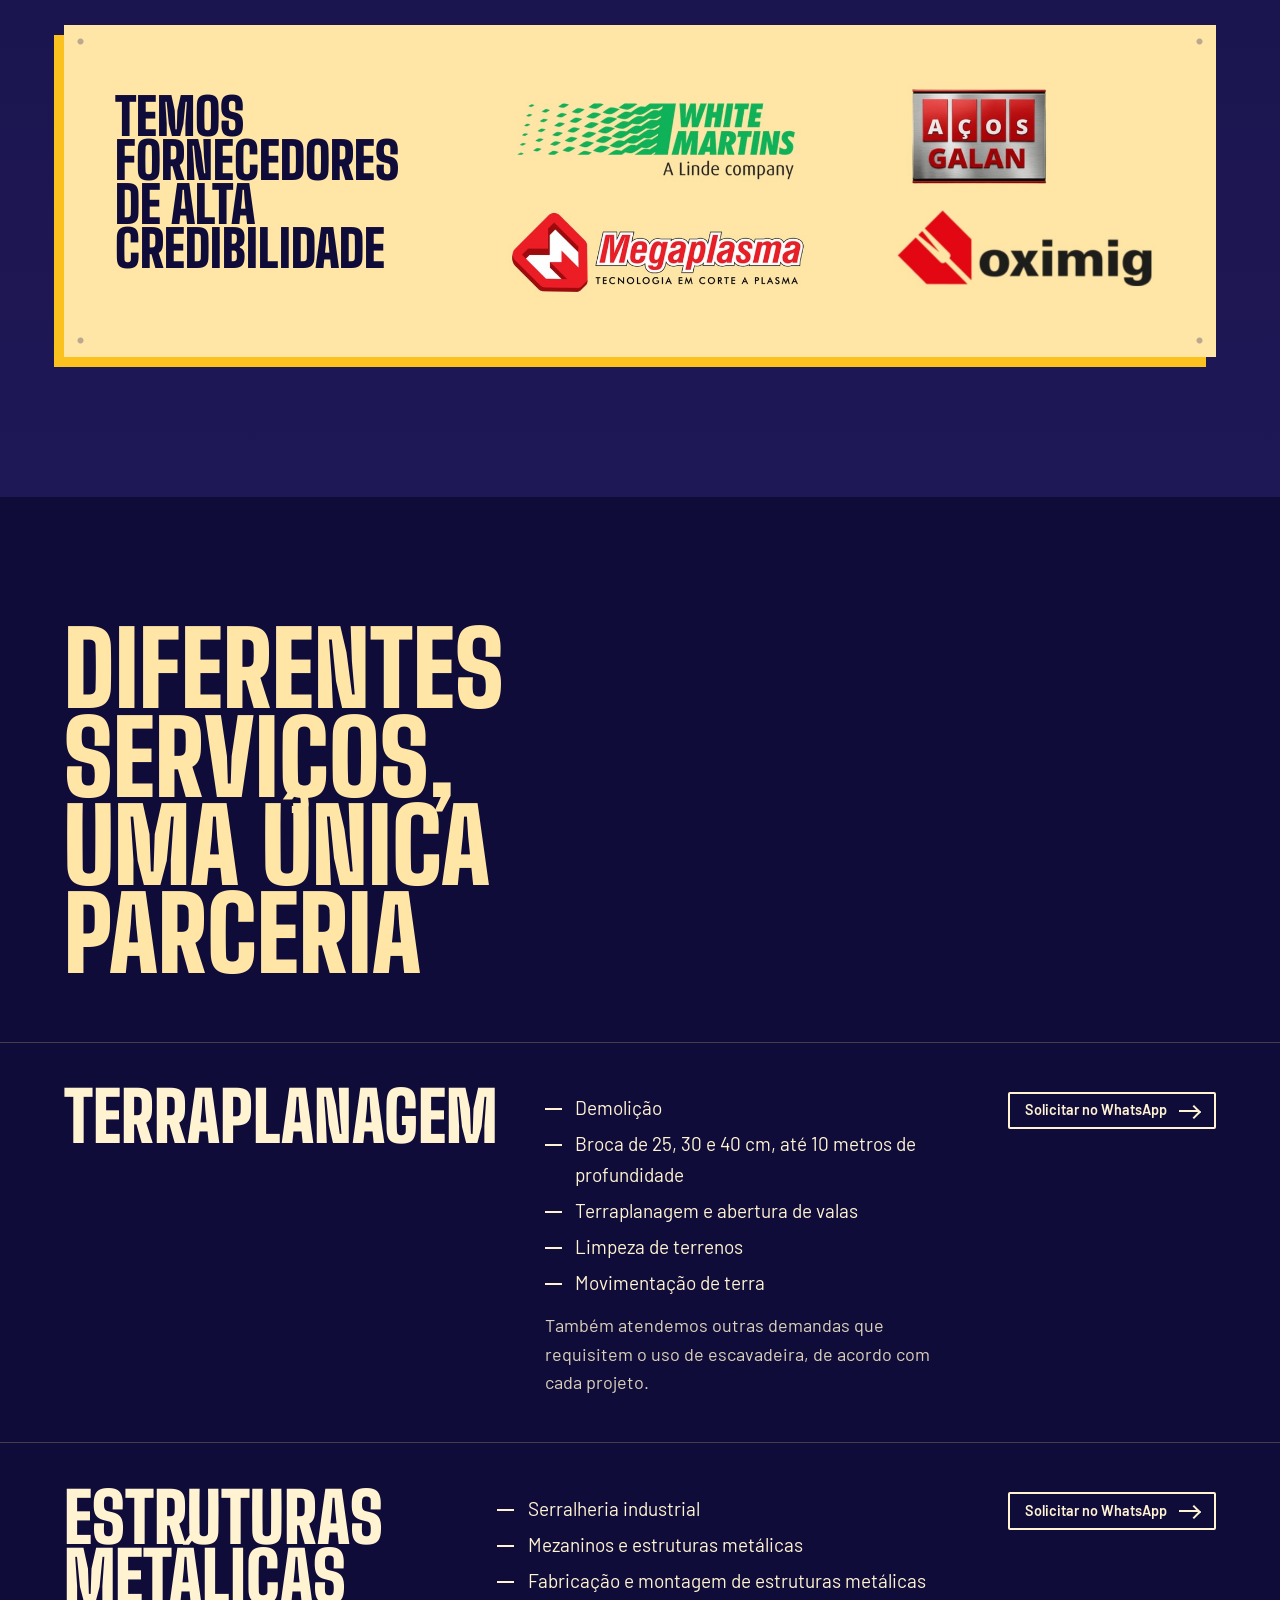
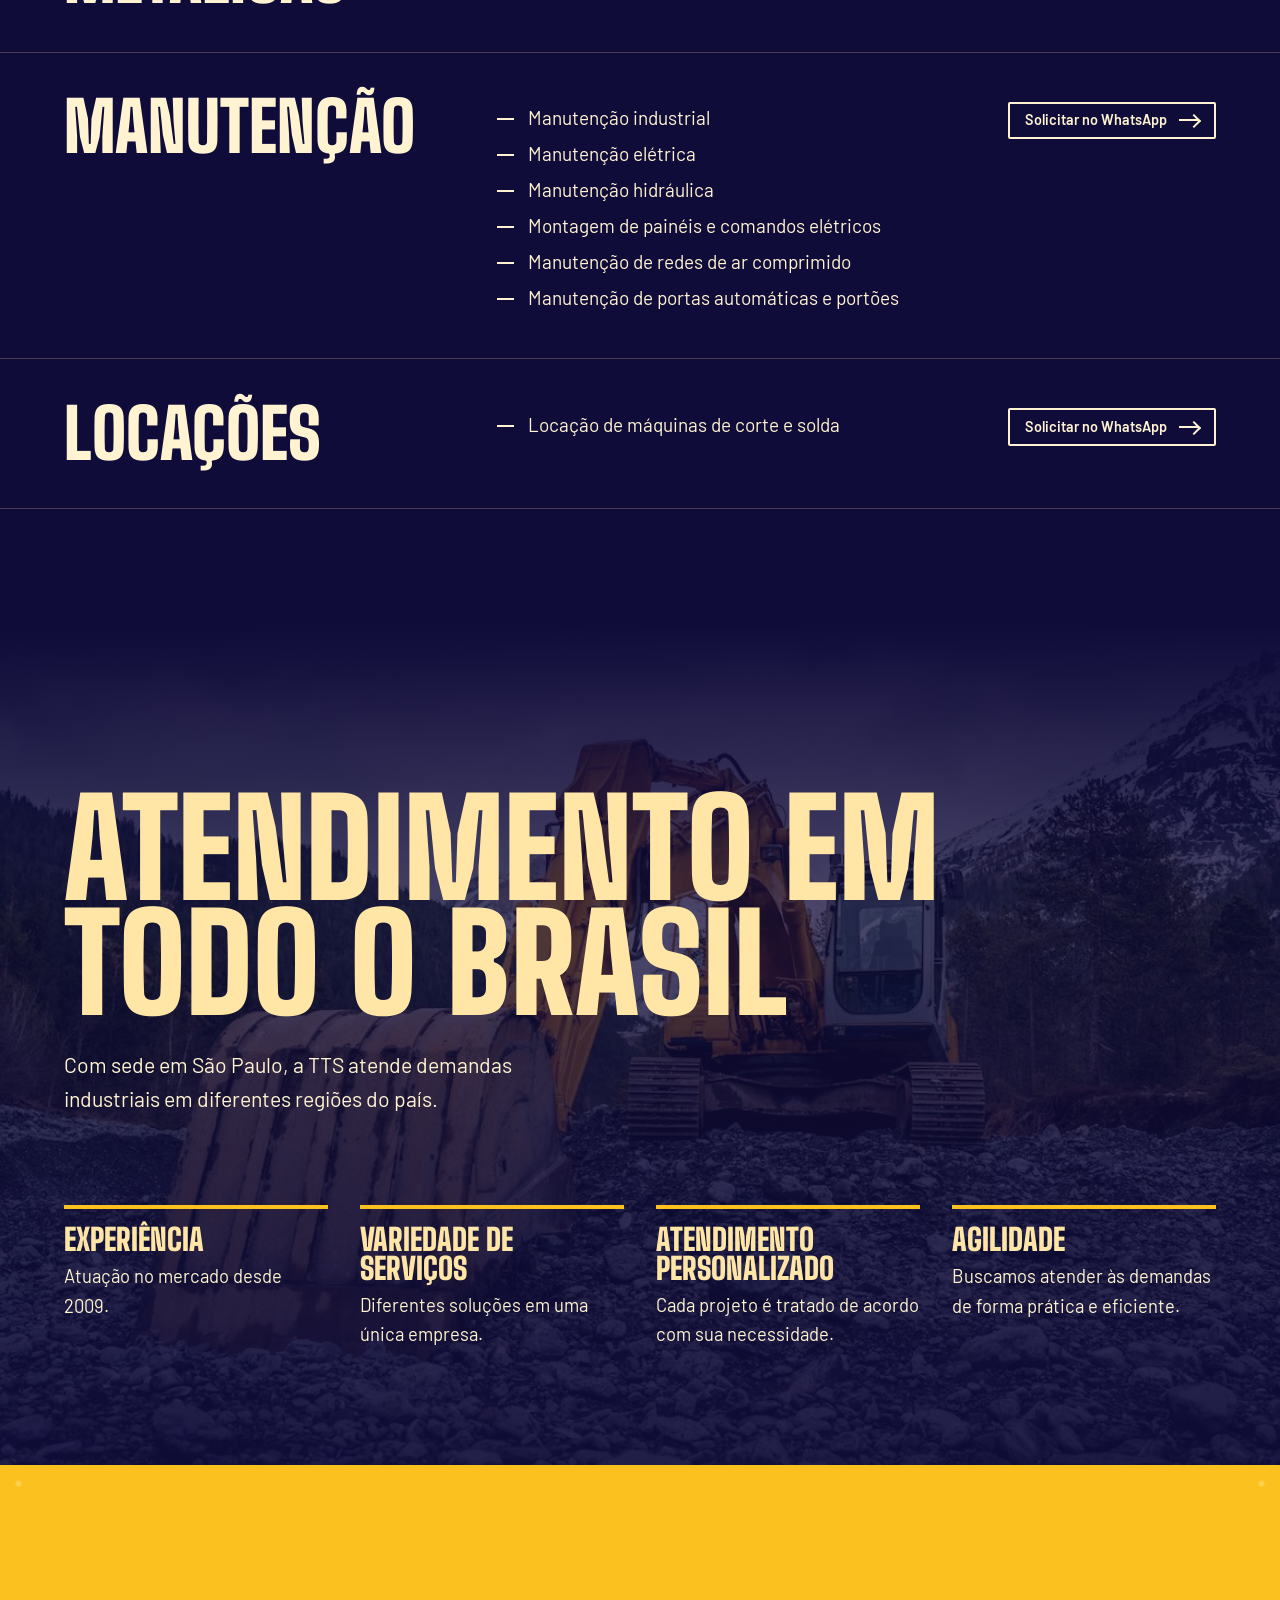
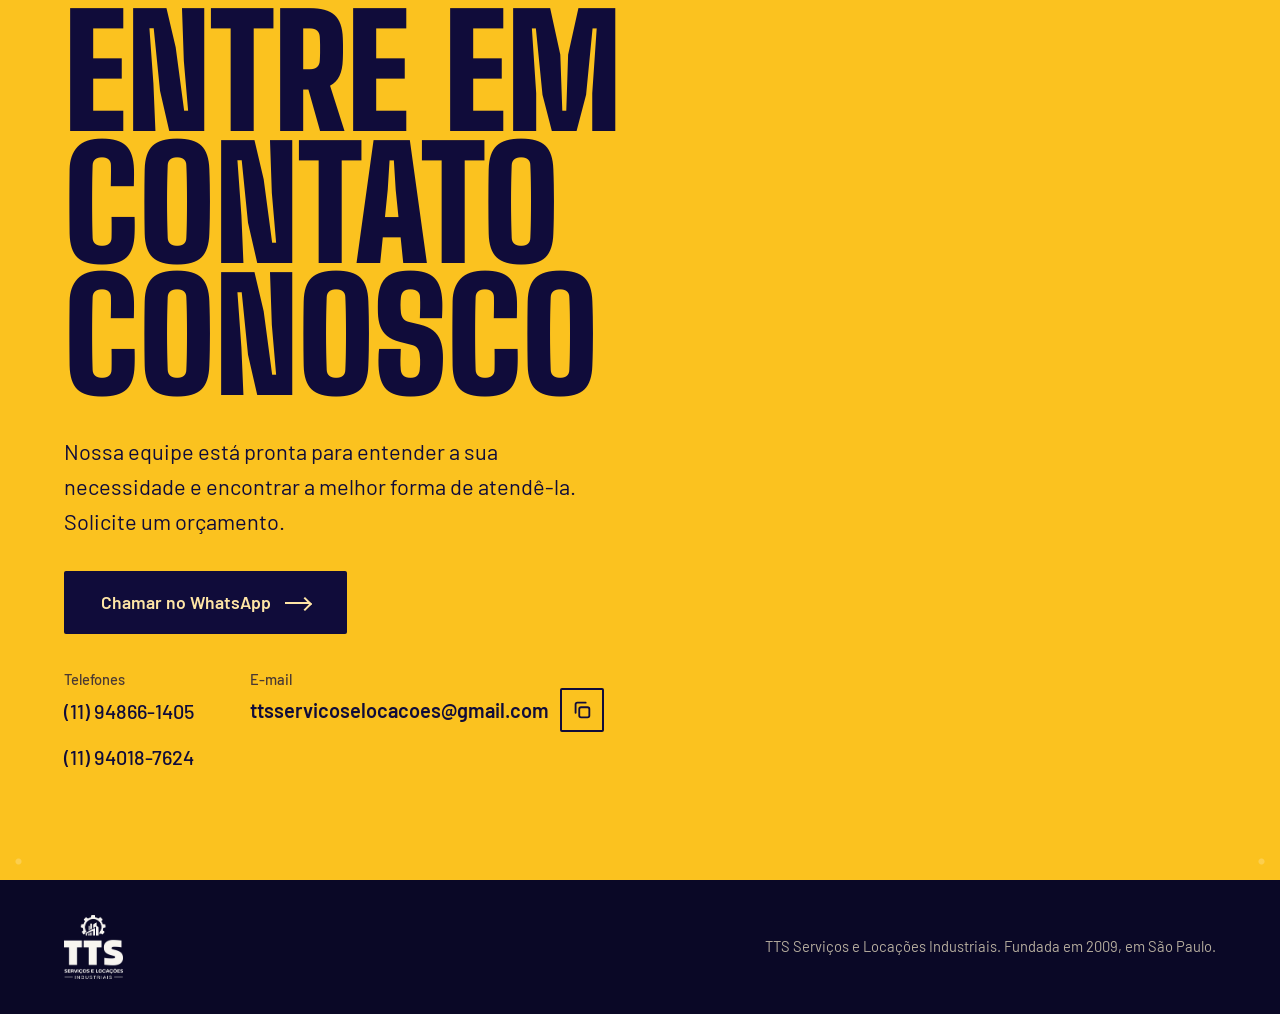
==== commit 5bb32672: "Arquivo de verificação do Google Search Console" ====
--- a/index.html
+++ b/index.html
@@ -75,7 +75,7 @@
 
 <section class="srv" id="servicos">
  <div class="wrap"><h2 class="rv">Diferentes serviços, uma única parceria</h2></div>
- <article class="rw rv"><h3>Terraplanagem</h3><div><ul><li>Demolição</li><li>Broca de 25, 30 e 40 cm, até 10 metros de profundidade</li><li>Terraplanagem e abertura de valas</li><li>Limpeza de terrenos</li><li>Movimentação de terra</li></ul></div><a class="btn sm" data-wa="ter">Solicitar no WhatsApp<b></b></a></article>
+ <article class="rw rv"><h3>Terraplanagem</h3><div><ul><li>Demolição</li><li>Broca de 25, 30 e 40 cm, até 10 metros de profundidade</li><li>Terraplanagem e abertura de valas</li><li>Limpeza de terrenos</li><li>Movimentação de terra</li></ul><small>Também atendemos outras demandas que requisitem o uso de escavadeira, de acordo com cada projeto.</small></div><a class="btn sm" data-wa="ter">Solicitar no WhatsApp<b></b></a></article>
  <article class="rw rv"><h3>Estruturas metálicas</h3><ul><li>Serralheria industrial</li><li>Mezaninos e estruturas metálicas</li><li>Fabricação e montagem de estruturas metálicas</li></ul><a class="btn sm" data-wa="est">Solicitar no WhatsApp<b></b></a></article>
  <article class="rw rv"><h3>Manutenção</h3><ul><li>Manutenção industrial</li><li>Manutenção elétrica</li><li>Manutenção hidráulica</li><li>Montagem de painéis e comandos elétricos</li><li>Manutenção de redes de ar comprimido</li><li>Manutenção de portas automáticas e portões</li></ul><a class="btn sm" data-wa="man">Solicitar no WhatsApp<b></b></a></article>
  <article class="rw rv"><h3>Locações</h3><ul><li>Locação de máquinas de corte e solda</li></ul><a class="btn sm" data-wa="lcs">Solicitar no WhatsApp<b></b></a></article>
